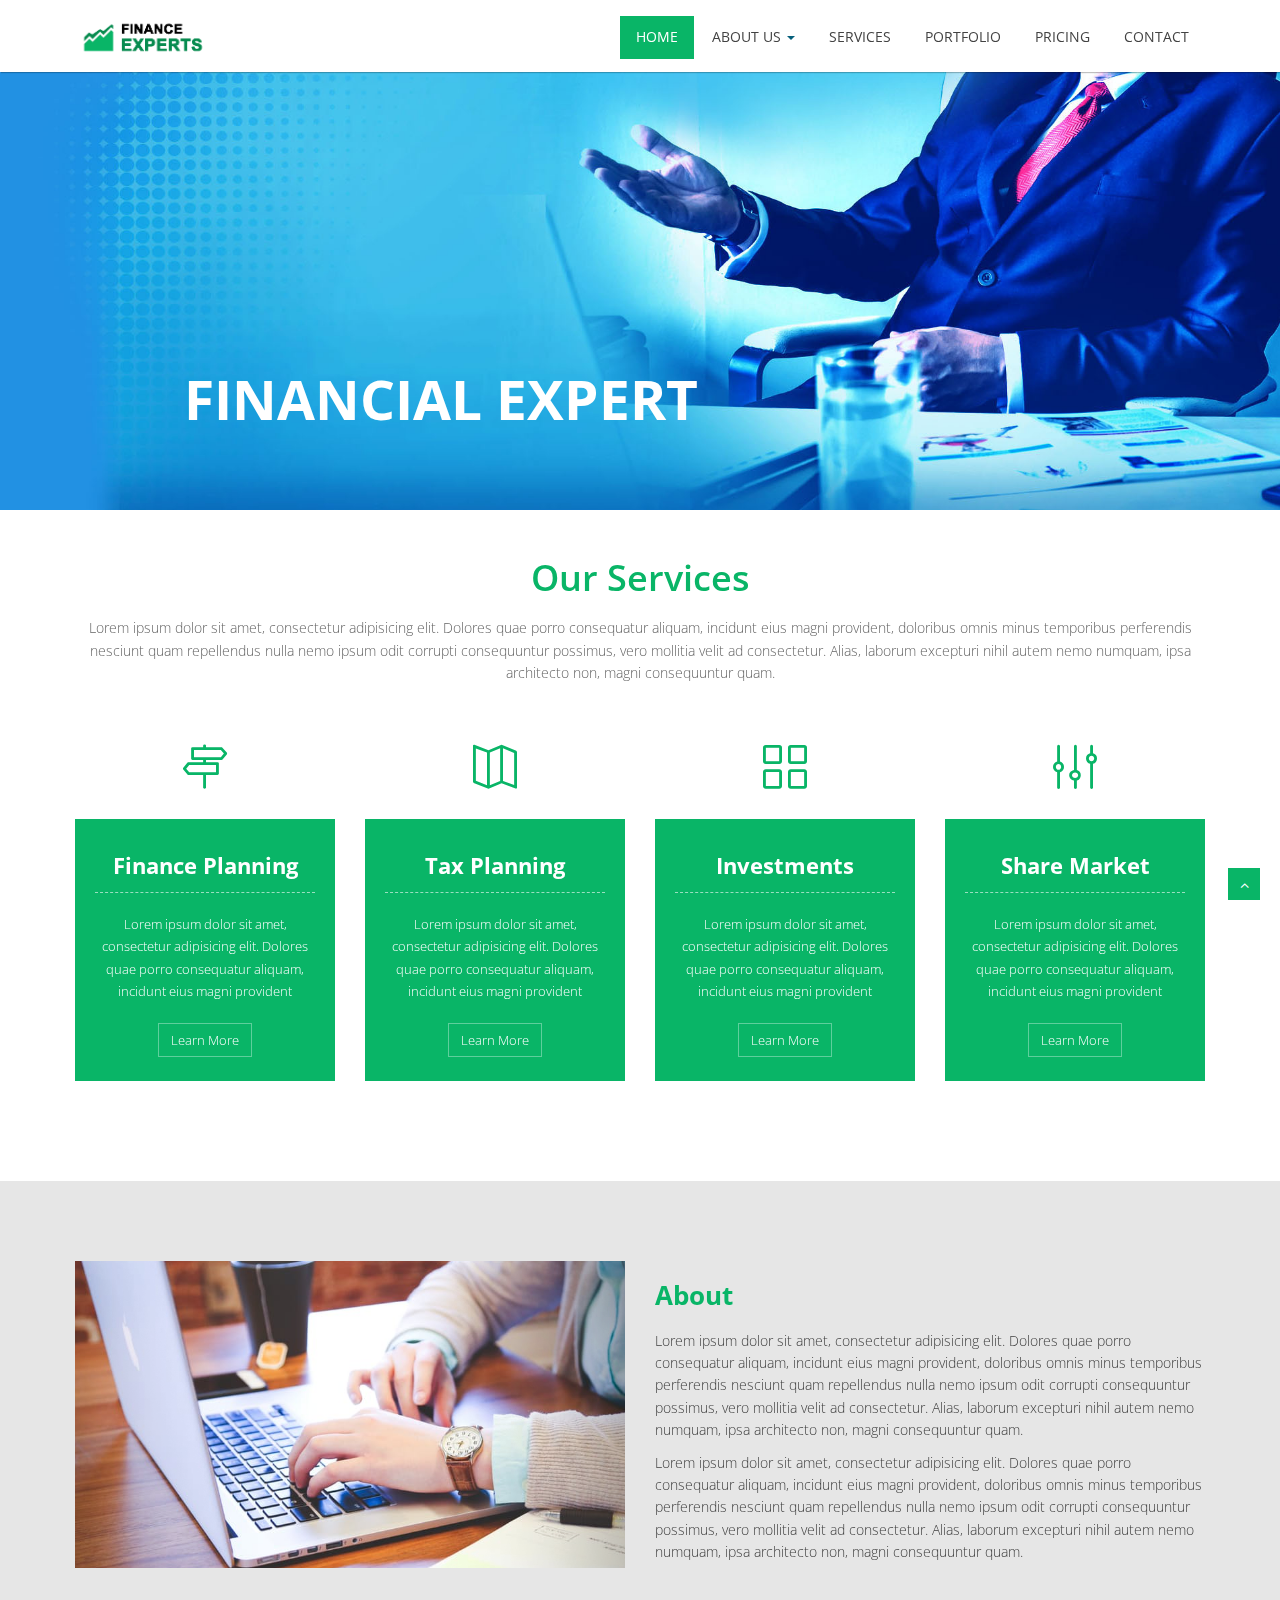
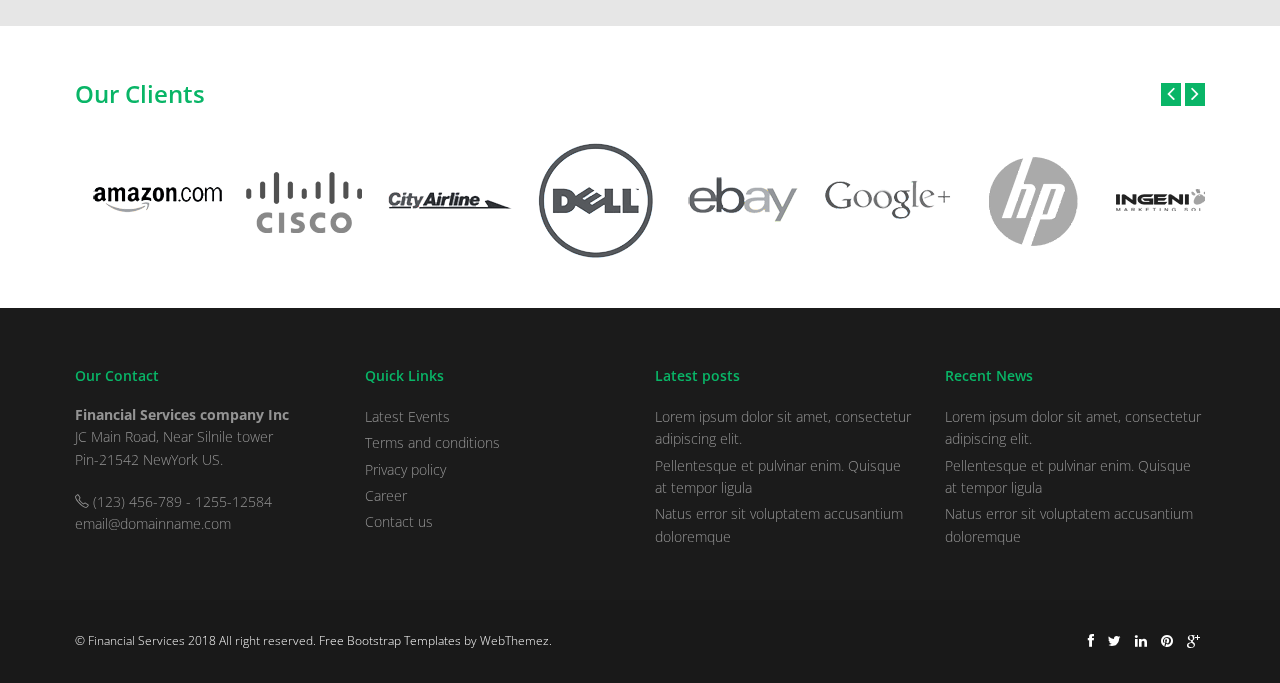
==== index.html @ 2dba94e1 "initial commit" ====
<!DOCTYPE html>
<html lang="en">
<head>
<meta charset="utf-8">
<title>Financial Services Bootstrap Corporate Web Template</title>
<meta name="viewport" content="width=device-width, initial-scale=1.0" />
<meta name="description" content="" />
<meta name="author" content="http://webthemez.com" />
<!-- css -->
<link href="css/bootstrap.min.css" rel="stylesheet" />
<link rel="stylesheet" href="simple-line-icons/css/simple-line-icons.css">
<link href="css/fancybox/jquery.fancybox.css" rel="stylesheet"> 
<link href="css/flexslider.css" rel="stylesheet" />
<link href="js/owl-carousel/owl.carousel.css" rel="stylesheet">
<link href="css/style.css" rel="stylesheet" />
 
<!-- HTML5 shim, for IE6-8 support of HTML5 elements -->
<!--[if lt IE 9]>
      <script src="http://html5shim.googlecode.com/svn/trunk/html5.js"></script>
    <![endif]-->

</head>
<body>
<div id="wrapper" class="home-page">
	<!-- start header -->
	<header>
        <div class="navbar navbar-default navbar-static-top">
            <div class="container">
                <div class="navbar-header">
                    <button type="button" class="navbar-toggle" data-toggle="collapse" data-target=".navbar-collapse">
                        <span class="icon-bar"></span>
                        <span class="icon-bar"></span>
                        <span class="icon-bar"></span>
                    </button>
                    <a class="navbar-brand" href="index.html"><img src="img/logo.png" alt="logo"/></a>
                </div>
                <div class="navbar-collapse collapse ">
                    <ul class="nav navbar-nav">
                        <li class="active"><a href="index.html">Home</a></li> 
							 <li class="dropdown">
                        <a href="#" data-toggle="dropdown" class="dropdown-toggle">About Us <b class="caret"></b></a>
                        <ul class="dropdown-menu">
                            <li><a href="about.html">Company</a></li>
                            <li><a href="#">Our Team</a></li>
                            <li><a href="#">News</a></li> 
                            <li><a href="#">Investors</a></li>
                        </ul>
                    </li>
						<li><a href="services.html">Services</a></li> 
                        <li><a href="portfolio.html">Portfolio</a></li>
                        <li><a href="pricing.html">Pricing</a></li>
                        <li><a href="contact.html">Contact</a></li>
                    </ul>
                </div>
            </div>
        </div>
	</header>
	<!-- end header -->
	<section id="banner">

	<!-- Slider -->
        <div id="main-slider" class="flexslider">
            <ul class="slides">
              <li>
                <img src="img/slides/1.jpg" alt="flexslider" /> 
                <div class="flex-caption">
                    <h3>Financial Expert</h3> 
					<p>Doloribus omnis minus temporibus perferendis ipsa architecto.</p>  
                </div> 
              </li>
              <li>
                <img src="img/slides/2.jpg" alt="flexslider" /> 
                <div class="flex-caption">
                    <h3>Financial Planning</h3> 
					<p>Lorem ipsum dolor sit amet, consectetur adipisicing elitincidunt.</p>  
                </div> 
              </li>
            </ul>
        </div>
		
	<!-- end slider -->
 
	</section>
	<section class="jumbobox">
	<div class="container">
		<div class="row">
			<div class="col-lg-12">
				<div><h1>Our Services</h1>Lorem ipsum dolor sit amet, consectetur adipisicing elit. Dolores quae porro consequatur aliquam, incidunt eius magni provident, doloribus omnis minus temporibus perferendis nesciunt quam repellendus nulla nemo ipsum odit corrupti consequuntur possimus, vero mollitia velit ad consectetur. Alias, laborum excepturi nihil autem nemo numquam, ipsa architecto non, magni consequuntur quam.</div>
				
			</div>
		</div>
	</div>
	</section>
	
	
	<section id="content">
	
	
	<div class="container">
			<div class="row">
		<div class="skill-home"> <div class="skill-home-solid clearfix"> 
		<div class="col-md-3 text-center">
		<div class="box"> 
		<span class="icons c1"><i class="icon-directions icons"></i></span> <div class="box-area">
		<h3>Finance Planning</h3> <p>Lorem ipsum dolor sit amet, consectetur adipisicing elit. Dolores quae porro consequatur aliquam, incidunt eius magni provident</p> <p><a href="#">Learn More</a></p></div>
		</div></div>
		<div class="col-md-3 text-center"> 
		<div class="box"> 
		<span class="icons c2"><i class="icon-map icons"></i></span> <div class="box-area">
		<h3>Tax Planning</h3> <p>Lorem ipsum dolor sit amet, consectetur adipisicing elit. Dolores quae porro consequatur aliquam, incidunt eius magni provident</p> <p><a href="#">Learn More</a></p></div>
		</div></div>
		<div class="col-md-3 text-center"> 
		<div class="box"> 
		<span class="icons c3"><i class="icon-grid icons"></i></span> <div class="box-area">
		<h3>Investments</h3> <p>Lorem ipsum dolor sit amet, consectetur adipisicing elit. Dolores quae porro consequatur aliquam, incidunt eius magni provident</p> <p><a href="#">Learn More</a></p></div>
		</div></div>
		<div class="col-md-3 text-center"> 
		<div class="box">
		<span class="icons c4"><i class="icon-equalizer icons"></i></span> <div class="box-area">
		<h3>Share Market</h3> <p>Lorem ipsum dolor sit amet, consectetur adipisicing elit. Dolores quae porro consequatur aliquam, incidunt eius magni provident</p> <p><a href="#">Learn More</a></p></div>
		</div></div>
		</div></div></div>
		</div> 
	 

	</div>
	</section> 
		 
	
		<section class="aboutUs">
	<div class="container">
		<div class="row">
		<div class="col-md-6"><img src="img/img1.png" class="img-center" alt="" /></div>
			<div class="col-md-6">
				<div><h2>About</h2>
				<p>Lorem ipsum dolor sit amet, consectetur adipisicing elit. Dolores quae porro consequatur aliquam, incidunt eius magni provident, doloribus omnis minus temporibus perferendis nesciunt quam repellendus nulla nemo ipsum odit corrupti consequuntur possimus, vero mollitia velit ad consectetur. Alias, laborum excepturi nihil autem nemo numquam, ipsa architecto non, magni consequuntur quam.</p>
				<p>Lorem ipsum dolor sit amet, consectetur adipisicing elit. Dolores quae porro consequatur aliquam, incidunt eius magni provident, doloribus omnis minus temporibus perferendis nesciunt quam repellendus nulla nemo ipsum odit corrupti consequuntur possimus, vero mollitia velit ad consectetur. Alias, laborum excepturi nihil autem nemo numquam, ipsa architecto non, magni consequuntur quam.</p>
				</div>
				<br/>
			</div>
		</div> 
	
	</div>
	</section> 
	 <section class="clients">
	 <div class="container">
	 	<div class="clients-slider">
				<h3 class="header-title">Our Clients</h3>
				<div class="clients-control pull-right">
					<a class="prev btn btn-gray btn-xs"><i class="fa fa-angle-left fa-2x"></i></a>
					<a class="next btn btn-gray btn-xs"><i class="fa fa-angle-right fa-2x"></i></a>
				</div>
				<span class="line"></span>
				<div id="clients-slider" class="owl-carousel">
					<div class="item">
						<a href="#">
						<img alt="Our Client" src="img/OurClients/amazon-grey.png">
						<img alt="Our Client" src="img/OurClients/amazon.png" class="colored">
						</a>
					</div>
					<div class="item">
						<a href="#">
						<img alt="Our Client" src="img/OurClients/cisco_grey.png">
						<img alt="Our Client" src="img/OurClients/cisco.png" class="colored">
						</a>
					</div>
					<div class="item">
						<a href="#">
						<img alt="Our Client" src="img/OurClients/cityairline-grey.png">
						<img alt="Our Client" src="img/OurClients/cityairline.png" class="colored">
						</a>
					</div>
					<div class="item">
						<a href="#">
						<img alt="Our Client" src="img/OurClients/dell-grey.png">
						<img alt="Our Client" src="img/OurClients/dell.png" class="colored">
						</a>
					</div>
					<div class="item">
						<a href="#">
						<img alt="Our Client" src="img/OurClients/ebay-grey.png">
						<img alt="Our Client" src="img/OurClients/ebay.png" class="colored">
						</a>
					</div> 
					<div class="item">
						<a href="#">
						<img alt="Our Client" src="img/OurClients/google-grey.png">
						<img alt="Our Client" src="img/OurClients/google.png" class="colored">
						</a>
					</div>
					<div class="item">
						<a href="#">
						<img alt="Our Client" src="img/OurClients/hp_grey.png">
						<img alt="Our Client" src="img/OurClients/hp.png" class="colored">
						</a>
					</div>
					<div class="item">
						<a href="#">
						<img alt="Our Client" src="img/OurClients/igneus_grey.png">
						<img alt="Our Client" src="img/OurClients/igneus.png" class="colored">
						</a>
					</div>
					<div class="item">
						<a href="#">
						<img alt="Our Client" src="img/OurClients/natural_grey.png">
						<img alt="Our Client" src="img/OurClients/natural.png" class="colored">
						</a>
					</div>
					<div class="item">
						<a href="#">
						<img alt="Our Client" src="img/OurClients/shell_grey.png">
						<img alt="Our Client" src="img/OurClients/shell.png" class="colored">
						</a>
					</div>
					<div class="item">
						<a href="#">
						<img alt="Our Client" src="img/OurClients/vadafone_grey.png">
						<img alt="Our Client" src="img/OurClients/vadafone.png" class="colored">
						</a>
					</div>
					<div class="item">
						<a href="#">
						<img alt="Our Client" src="img/OurClients/walmart_grey.png">
						<img alt="Our Client" src="img/OurClients/walmart.png" class="colored">
						</a>
					</div>
				</div>
				<div class="fullwidth margin-bottom-20">
				</div>
			</div>
		 </div>
	 </section>
	<footer>
	<div class="container">
		<div class="row">
			<div class="col-md-3">
				<div class="widget">
					<h5 class="widgetheading">Our Contact</h5>
					<address>
					<strong>Financial Services company Inc</strong><br>
					JC Main Road, Near Silnile tower<br>
					 Pin-21542 NewYork US.</address>
					<p>
						<i class="icon-phone"></i> (123) 456-789 - 1255-12584 <br>
						<i class="icon-envelope-alt"></i> email@domainname.com
					</p>
				</div>
			</div>
			<div class="col-md-3">
				<div class="widget">
					<h5 class="widgetheading">Quick Links</h5>
					<ul class="link-list">
						<li><a href="#">Latest Events</a></li>
						<li><a href="#">Terms and conditions</a></li>
						<li><a href="#">Privacy policy</a></li>
						<li><a href="#">Career</a></li>
						<li><a href="#">Contact us</a></li>
					</ul>
				</div>
			</div>
			<div class="col-md-3">
				<div class="widget">
					<h5 class="widgetheading">Latest posts</h5>
					<ul class="link-list">
						<li><a href="#">Lorem ipsum dolor sit amet, consectetur adipiscing elit.</a></li>
						<li><a href="#">Pellentesque et pulvinar enim. Quisque at tempor ligula</a></li>
						<li><a href="#">Natus error sit voluptatem accusantium doloremque</a></li>
					</ul>
				</div>
			</div>
			<div class="col-md-3">
				<div class="widget">
					<h5 class="widgetheading">Recent News</h5>
					<ul class="link-list">
						<li><a href="#">Lorem ipsum dolor sit amet, consectetur adipiscing elit.</a></li>
						<li><a href="#">Pellentesque et pulvinar enim. Quisque at tempor ligula</a></li>
						<li><a href="#">Natus error sit voluptatem accusantium doloremque</a></li>
					</ul>
				</div>
			</div>
		</div>
	</div>
	<div id="sub-footer">
		<div class="container">
			<div class="row">
				<div class="col-lg-6">
					<div class="copyright">
						<p>
							<span>&copy; Financial Services 2018 All right reserved. <a href="http://webthemez.com/free-bootstrap-templates/" target="_blank">Free Bootstrap Templates</a> by WebThemez.
						</p>
					</div>
				</div>
				<div class="col-lg-6">
					<ul class="social-network">
						<li><a href="#" data-placement="top" title="Facebook"><i class="fa fa-facebook"></i></a></li>
						<li><a href="#" data-placement="top" title="Twitter"><i class="fa fa-twitter"></i></a></li>
						<li><a href="#" data-placement="top" title="Linkedin"><i class="fa fa-linkedin"></i></a></li>
						<li><a href="#" data-placement="top" title="Pinterest"><i class="fa fa-pinterest"></i></a></li>
						<li><a href="#" data-placement="top" title="Google plus"><i class="fa fa-google-plus"></i></a></li>
					</ul>
				</div>
			</div>
		</div>
	</div>
	</footer>
</div>
<a href="#" class="scrollup"><i class="fa fa-angle-up active"></i></a>
<!-- javascript
    ================================================== -->
<!-- Placed at the end of the document so the pages load faster -->
<script src="js/jquery.js"></script>
<script src="js/jquery.easing.1.3.js"></script>
<script src="js/bootstrap.min.js"></script>
<script src="js/jquery.fancybox.pack.js"></script>
<script src="js/jquery.fancybox-media.js"></script> 
<script src="js/portfolio/jquery.quicksand.js"></script>
<script src="js/portfolio/setting.js"></script>
<script src="js/jquery.flexslider.js"></script>
<script src="js/animate.js"></script>
<script src="js/custom.js"></script>
<script src="js/owl-carousel/owl.carousel.js"></script>
</body>
</html>
---- simple-line-icons/css/simple-line-icons.css ----
@font-face {
  font-family: 'simple-line-icons';
  src: url('../fonts/Simple-Line-Icons.eot?-i3a2kk');
  src: url('../fonts/Simple-Line-Icons.eot?#iefix-i3a2kk') format('embedded-opentype'), url('../fonts/Simple-Line-Icons.ttf?-i3a2kk') format('truetype'), url('../fonts/Simple-Line-Icons.woff2?-i3a2kk') format('woff2'), url('../fonts/Simple-Line-Icons.woff?-i3a2kk') format('woff'), url('../fonts/Simple-Line-Icons.svg?-i3a2kk#simple-line-icons') format('svg');
  font-weight: normal;
  font-style: normal;
}
/*
 Use the following CSS code if you want to have a class per icon.
 Instead of a list of all class selectors, you can use the generic [class*="icon-"] selector, but it's slower: 
*/
.icon-user,
.icon-people,
.icon-user-female,
.icon-user-follow,
.icon-user-following,
.icon-user-unfollow,
.icon-login,
.icon-logout,
.icon-emotsmile,
.icon-phone,
.icon-call-end,
.icon-call-in,
.icon-call-out,
.icon-map,
.icon-location-pin,
.icon-direction,
.icon-directions,
.icon-compass,
.icon-layers,
.icon-menu,
.icon-list,
.icon-options-vertical,
.icon-options,
.icon-arrow-down,
.icon-arrow-left,
.icon-arrow-right,
.icon-arrow-up,
.icon-arrow-up-circle,
.icon-arrow-left-circle,
.icon-arrow-right-circle,
.icon-arrow-down-circle,
.icon-check,
.icon-clock,
.icon-plus,
.icon-close,
.icon-trophy,
.icon-screen-smartphone,
.icon-screen-desktop,
.icon-plane,
.icon-notebook,
.icon-mustache,
.icon-mouse,
.icon-magnet,
.icon-energy,
.icon-disc,
.icon-cursor,
.icon-cursor-move,
.icon-crop,
.icon-chemistry,
.icon-speedometer,
.icon-shield,
.icon-screen-tablet,
.icon-magic-wand,
.icon-hourglass,
.icon-graduation,
.icon-ghost,
.icon-game-controller,
.icon-fire,
.icon-eyeglass,
.icon-envelope-open,
.icon-envelope-letter,
.icon-bell,
.icon-badge,
.icon-anchor,
.icon-wallet,
.icon-vector,
.icon-speech,
.icon-puzzle,
.icon-printer,
.icon-present,
.icon-playlist,
.icon-pin,
.icon-picture,
.icon-handbag,
.icon-globe-alt,
.icon-globe,
.icon-folder-alt,
.icon-folder,
.icon-film,
.icon-feed,
.icon-drop,
.icon-drawar,
.icon-docs,
.icon-doc,
.icon-diamond,
.icon-cup,
.icon-calculator,
.icon-bubbles,
.icon-briefcase,
.icon-book-open,
.icon-basket-loaded,
.icon-basket,
.icon-bag,
.icon-action-undo,
.icon-action-redo,
.icon-wrench,
.icon-umbrella,
.icon-trash,
.icon-tag,
.icon-support,
.icon-frame,
.icon-size-fullscreen,
.icon-size-actual,
.icon-shuffle,
.icon-share-alt,
.icon-share,
.icon-rocket,
.icon-question,
.icon-pie-chart,
.icon-pencil,
.icon-note,
.icon-loop,
.icon-home,
.icon-grid,
.icon-graph,
.icon-microphone,
.icon-music-tone-alt,
.icon-music-tone,
.icon-earphones-alt,
.icon-earphones,
.icon-equalizer,
.icon-like,
.icon-dislike,
.icon-control-start,
.icon-control-rewind,
.icon-control-play,
.icon-control-pause,
.icon-control-forward,
.icon-control-end,
.icon-volume-1,
.icon-volume-2,
.icon-volume-off,
.icon-calender,
.icon-bulb,
.icon-chart,
.icon-ban,
.icon-bubble,
.icon-camrecorder,
.icon-camera,
.icon-cloud-download,
.icon-cloud-upload,
.icon-envelope,
.icon-eye,
.icon-flag,
.icon-heart,
.icon-info,
.icon-key,
.icon-link,
.icon-lock,
.icon-lock-open,
.icon-magnifier,
.icon-magnifier-add,
.icon-magnifier-remove,
.icon-paper-clip,
.icon-paper-plane,
.icon-power,
.icon-refresh,
.icon-reload,
.icon-settings,
.icon-star,
.icon-symble-female,
.icon-symbol-male,
.icon-target,
.icon-credit-card,
.icon-paypal,
.icon-social-tumblr,
.icon-social-twitter,
.icon-social-facebook,
.icon-social-instagram,
.icon-social-linkedin,
.icon-social-pintarest,
.icon-social-github,
.icon-social-gplus,
.icon-social-reddit,
.icon-social-skype,
.icon-social-dribbble,
.icon-social-behance,
.icon-social-foursqare,
.icon-social-soundcloud,
.icon-social-spotify,
.icon-social-stumbleupon,
.icon-social-youtube,
.icon-social-dropbox {
  font-family: 'simple-line-icons';
  speak: none;
  font-style: normal;
  font-weight: normal;
  font-variant: normal;
  text-transform: none;
  line-height: 1;
  /* Better Font Rendering =========== */
  -webkit-font-smoothing: antialiased;
  -moz-osx-font-smoothing: grayscale;
}
.icon-user:before {
  content: "\e005";
}
.icon-people:before {
  content: "\e001";
}
.icon-user-female:before {
  content: "\e000";
}
.icon-user-follow:before {
  content: "\e002";
}
.icon-user-following:before {
  content: "\e003";
}
.icon-user-unfollow:before {
  content: "\e004";
}
.icon-login:before {
  content: "\e066";
}
.icon-logout:before {
  content: "\e065";
}
.icon-emotsmile:before {
  content: "\e021";
}
.icon-phone:before {
  content: "\e600";
}
.icon-call-end:before {
  content: "\e048";
}
.icon-call-in:before {
  content: "\e047";
}
.icon-call-out:before {
  content: "\e046";
}
.icon-map:before {
  content: "\e033";
}
.icon-location-pin:before {
  content: "\e096";
}
.icon-direction:before {
  content: "\e042";
}
.icon-directions:before {
  content: "\e041";
}
.icon-compass:before {
  content: "\e045";
}
.icon-layers:before {
  content: "\e034";
}
.icon-menu:before {
  content: "\e601";
}
.icon-list:before {
  content: "\e067";
}
.icon-options-vertical:before {
  content: "\e602";
}
.icon-options:before {
  content: "\e603";
}
.icon-arrow-down:before {
  content: "\e604";
}
.icon-arrow-left:before {
  content: "\e605";
}
.icon-arrow-right:before {
  content: "\e606";
}
.icon-arrow-up:before {
  content: "\e607";
}
.icon-arrow-up-circle:before {
  content: "\e078";
}
.icon-arrow-left-circle:before {
  content: "\e07a";
}
.icon-arrow-right-circle:before {
  content: "\e079";
}
.icon-arrow-down-circle:before {
  content: "\e07b";
}
.icon-check:before {
  content: "\e080";
}
.icon-clock:before {
  content: "\e081";
}
.icon-plus:before {
  content: "\e095";
}
.icon-close:before {
  content: "\e082";
}
.icon-trophy:before {
  content: "\e006";
}
.icon-screen-smartphone:before {
  content: "\e010";
}
.icon-screen-desktop:before {
  content: "\e011";
}
.icon-plane:before {
  content: "\e012";
}
.icon-notebook:before {
  content: "\e013";
}
.icon-mustache:before {
  content: "\e014";
}
.icon-mouse:before {
  content: "\e015";
}
.icon-magnet:before {
  content: "\e016";
}
.icon-energy:before {
  content: "\e020";
}
.icon-disc:before {
  content: "\e022";
}
.icon-cursor:before {
  content: "\e06e";
}
.icon-cursor-move:before {
  content: "\e023";
}
.icon-crop:before {
  content: "\e024";
}
.icon-chemistry:before {
  content: "\e026";
}
.icon-speedometer:before {
  content: "\e007";
}
.icon-shield:before {
  content: "\e00e";
}
.icon-screen-tablet:before {
  content: "\e00f";
}
.icon-magic-wand:before {
  content: "\e017";
}
.icon-hourglass:before {
  content: "\e018";
}
.icon-graduation:before {
  content: "\e019";
}
.icon-ghost:before {
  content: "\e01a";
}
.icon-game-controller:before {
  content: "\e01b";
}
.icon-fire:before {
  content: "\e01c";
}
.icon-eyeglass:before {
  content: "\e01d";
}
.icon-envelope-open:before {
  content: "\e01e";
}
.icon-envelope-letter:before {
  content: "\e01f";
}
.icon-bell:before {
  content: "\e027";
}
.icon-badge:before {
  content: "\e028";
}
.icon-anchor:before {
  content: "\e029";
}
.icon-wallet:before {
  content: "\e02a";
}
.icon-vector:before {
  content: "\e02b";
}
.icon-speech:before {
  content: "\e02c";
}
.icon-puzzle:before {
  content: "\e02d";
}
.icon-printer:before {
  content: "\e02e";
}
.icon-present:before {
  content: "\e02f";
}
.icon-playlist:before {
  content: "\e030";
}
.icon-pin:before {
  content: "\e031";
}
.icon-picture:before {
  content: "\e032";
}
.icon-handbag:before {
  content: "\e035";
}
.icon-globe-alt:before {
  content: "\e036";
}
.icon-globe:before {
  content: "\e037";
}
.icon-folder-alt:before {
  content: "\e039";
}
.icon-folder:before {
  content: "\e089";
}
.icon-film:before {
  content: "\e03a";
}
.icon-feed:before {
  content: "\e03b";
}
.icon-drop:before {
  content: "\e03e";
}
.icon-drawar:before {
  content: "\e03f";
}
.icon-docs:before {
  content: "\e040";
}
.icon-doc:before {
  content: "\e085";
}
.icon-diamond:before {
  content: "\e043";
}
.icon-cup:before {
  content: "\e044";
}
.icon-calculator:before {
  content: "\e049";
}
.icon-bubbles:before {
  content: "\e04a";
}
.icon-briefcase:before {
  content: "\e04b";
}
.icon-book-open:before {
  content: "\e04c";
}
.icon-basket-loaded:before {
  content: "\e04d";
}
.icon-basket:before {
  content: "\e04e";
}
.icon-bag:before {
  content: "\e04f";
}
.icon-action-undo:before {
  content: "\e050";
}
.icon-action-redo:before {
  content: "\e051";
}
.icon-wrench:before {
  content: "\e052";
}
.icon-umbrella:before {
  content: "\e053";
}
.icon-trash:before {
  content: "\e054";
}
.icon-tag:before {
  content: "\e055";
}
.icon-support:before {
  content: "\e056";
}
.icon-frame:before {
  content: "\e038";
}
.icon-size-fullscreen:before {
  content: "\e057";
}
.icon-size-actual:before {
  content: "\e058";
}
.icon-shuffle:before {
  content: "\e059";
}
.icon-share-alt:before {
  content: "\e05a";
}
.icon-share:before {
  content: "\e05b";
}
.icon-rocket:before {
  content: "\e05c";
}
.icon-question:before {
  content: "\e05d";
}
.icon-pie-chart:before {
  content: "\e05e";
}
.icon-pencil:before {
  content: "\e05f";
}
.icon-note:before {
  content: "\e060";
}
.icon-loop:before {
  content: "\e064";
}
.icon-home:before {
  content: "\e069";
}
.icon-grid:before {
  content: "\e06a";
}
.icon-graph:before {
  content: "\e06b";
}
.icon-microphone:before {
  content: "\e063";
}
.icon-music-tone-alt:before {
  content: "\e061";
}
.icon-music-tone:before {
  content: "\e062";
}
.icon-earphones-alt:before {
  content: "\e03c";
}
.icon-earphones:before {
  content: "\e03d";
}
.icon-equalizer:before {
  content: "\e06c";
}
.icon-like:before {
  content: "\e068";
}
.icon-dislike:before {
  content: "\e06d";
}
.icon-control-start:before {
  content: "\e06f";
}
.icon-control-rewind:before {
  content: "\e070";
}
.icon-control-play:before {
  content: "\e071";
}
.icon-control-pause:before {
  content: "\e072";
}
.icon-control-forward:before {
  content: "\e073";
}
.icon-control-end:before {
  content: "\e074";
}
.icon-volume-1:before {
  content: "\e09f";
}
.icon-volume-2:before {
  content: "\e0a0";
}
.icon-volume-off:before {
  content: "\e0a1";
}
.icon-calender:before {
  content: "\e075";
}
.icon-bulb:before {
  content: "\e076";
}
.icon-chart:before {
  content: "\e077";
}
.icon-ban:before {
  content: "\e07c";
}
.icon-bubble:before {
  content: "\e07d";
}
.icon-camrecorder:before {
  content: "\e07e";
}
.icon-camera:before {
  content: "\e07f";
}
.icon-cloud-download:before {
  content: "\e083";
}
.icon-cloud-upload:before {
  content: "\e084";
}
.icon-envelope:before {
  content: "\e086";
}
.icon-eye:before {
  content: "\e087";
}
.icon-flag:before {
  content: "\e088";
}
.icon-heart:before {
  content: "\e08a";
}
.icon-info:before {
  content: "\e08b";
}
.icon-key:before {
  content: "\e08c";
}
.icon-link:before {
  content: "\e08d";
}
.icon-lock:before {
  content: "\e08e";
}
.icon-lock-open:before {
  content: "\e08f";
}
.icon-magnifier:before {
  content: "\e090";
}
.icon-magnifier-add:before {
  content: "\e091";
}
.icon-magnifier-remove:before {
  content: "\e092";
}
.icon-paper-clip:before {
  content: "\e093";
}
.icon-paper-plane:before {
  content: "\e094";
}
.icon-power:before {
  content: "\e097";
}
.icon-refresh:before {
  content: "\e098";
}
.icon-reload:before {
  content: "\e099";
}
.icon-settings:before {
  content: "\e09a";
}
.icon-star:before {
  content: "\e09b";
}
.icon-symble-female:before {
  content: "\e09c";
}
.icon-symbol-male:before {
  content: "\e09d";
}
.icon-target:before {
  content: "\e09e";
}
.icon-credit-card:before {
  content: "\e025";
}
.icon-paypal:before {
  content: "\e608";
}
.icon-social-tumblr:before {
  content: "\e00a";
}
.icon-social-twitter:before {
  content: "\e009";
}
.icon-social-facebook:before {
  content: "\e00b";
}
.icon-social-instagram:before {
  content: "\e609";
}
.icon-social-linkedin:before {
  content: "\e60a";
}
.icon-social-pintarest:before {
  content: "\e60b";
}
.icon-social-github:before {
  content: "\e60c";
}
.icon-social-gplus:before {
  content: "\e60d";
}
.icon-social-reddit:before {
  content: "\e60e";
}
.icon-social-skype:before {
  content: "\e60f";
}
.icon-social-dribbble:before {
  content: "\e00d";
}
.icon-social-behance:before {
  content: "\e610";
}
.icon-social-foursqare:before {
  content: "\e611";
}
.icon-social-soundcloud:before {
  content: "\e612";
}
.icon-social-spotify:before {
  content: "\e613";
}
.icon-social-stumbleupon:before {
  content: "\e614";
}
.icon-social-youtube:before {
  content: "\e008";
}
.icon-social-dropbox:before {
  content: "\e00c";
}
---- css/style.css ----
/*
Author URI: http://webthemez.com/
Note: 
Licence under Creative Commons Attribution 3.0 
Do not remove the back-link in this web template 
-------------------------------------------------------*/

@import url('http://fonts.googleapis.com/css?family=Noto+Serif:400,400italic,700|Open+Sans:400,600,700'); 
@import url('font-awesome.css');  
@import url('animate.css');

body {
	font-family:'Open Sans', Arial, sans-serif;
	font-size:14px;
	font-weight:300;
	line-height:1.6em;
	color:#656565;
	/* background: #EFEFEF; */
}

a:active {
	outline:0;
}

.clear {
	clear:both;
}

h1,h2, h3, h4, h5, h6 {
	font-family:'Open Sans', Arial, sans-serif;
	font-weight: 600;
	line-height:1.1em;
	color: #09b567;
	margin-bottom: 20px;
}
 h2{
    font-size: 26px;
    font-weight: 700;
}
.container {
	padding:0 20px 0 20px;
	position:relative;
}
.help-block ul li {
    color: red;
}
#wrapper{
	width:100%;
	margin:0;	
	padding:0;
}
.navbar-toggle {
    position: relative;
    float: right;
    padding: 9px 10px;
    margin-top: 8px;
    margin-right: 15px;
    margin-bottom: 8px;
    background-color: transparent;
    background-image: none;
    border: 0;
    border-radius: 4px;
}
.row,.row-fluid {
	margin-bottom:30px;
}

.row .row,.row-fluid .row-fluid{
	margin-bottom:30px;
}

.row.nomargin,.row-fluid.nomargin {
	margin-bottom:0;
}

img.img-polaroid {
	margin:0 0 20px 0;
}
.img-box {
	max-width:100%;
}
.flex-control-nav li{
display:none;
}
/*  Header
==================================== */
 
header .navbar {
    margin-bottom: 0;
}

.navbar-default {
    border: none;
}

.navbar-brand {
    color: #222;
	text-transform: uppercase;
    font-size: 24px;
    font-weight: 700;
    line-height: 1em;
	letter-spacing: -1px; 
    padding: 0 0 0 15px;
}
.navbar-default .navbar-brand{
color: #1891EC;
}
.navbar-default .navbar-brand img{
width:140px;
}
header .navbar-collapse  ul.navbar-nav {
    float: right;
    margin-right: 0;
}
header .navbar {min-height: 70px;padding: 18px 0;background: #ffffff;}
.home-page header .navbar-default{
    background: #ffffff;
    /* position: absolute; */
    width: 100%;
    box-shadow: 1px 1px 1px rgba(0, 0, 0, 0.24);
}

header .nav li a:hover,
header .nav li a:focus,
header .nav li.active a,
header .nav li.active a:hover,
header .nav li a.dropdown-toggle:hover,
header .nav li a.dropdown-toggle:focus,
header .nav li.active ul.dropdown-menu li a:hover,
header .nav li.active ul.dropdown-menu li.active a{
    -webkit-transition: all .3s ease;
    -moz-transition: all .3s ease;
    -ms-transition: all .3s ease;
    -o-transition: all .3s ease;
    transition: all .3s ease;
}


header .navbar-default .navbar-nav > .open > a,
header .navbar-default .navbar-nav > .open > a:hover,
header .navbar-default .navbar-nav > .open > a:focus {
    -webkit-transition: all .3s ease;
    -moz-transition: all .3s ease;
    -ms-transition: all .3s ease;
    -o-transition: all .3s ease;
    transition: all .3s ease;
}


header .navbar {
    min-height: 70px;
    padding: 11px 0;
}

header .navbar-nav > li  {
    padding-top: 5px;
}

header  .navbar-nav > li > a {
    padding-bottom: 6px;
    padding-top: 5px;
    margin-left: 2px;
    line-height: 30px;
	font-weight: 700;
    -webkit-transition: all .3s ease;
    -moz-transition: all .3s ease;
    -ms-transition: all .3s ease;
    -o-transition: all .3s ease;
    transition: all .3s ease;
}


.dropdown-menu li a:hover {
    color: #fff !important;
}

header .nav .caret {
    border-bottom-color: #f5f5f5;
    border-top-color: #f5f5f5;
}
.navbar-default .navbar-nav > .active > a,
.navbar-default .navbar-nav > .active > a:hover,
.navbar-default .navbar-nav > .active > a:focus {
  background-color: #fff;
}
.navbar-default .navbar-nav > .open > a,
.navbar-default .navbar-nav > .open > a:hover,
.navbar-default .navbar-nav > .open > a:focus {
  background-color:  #fff;
}	
	

.dropdown-menu  {
    box-shadow: none;
    border-radius: 0;
	border: none;
}

.dropdown-menu li:last-child  {
	padding-bottom: 0 !important;
	margin-bottom: 0;
}

header .nav li .dropdown-menu  {
   padding: 0;
}

header .nav li .dropdown-menu li a {
   line-height: 28px;
   padding: 3px 12px;
}

/*Client Slider*/
.clients{
	padding:35px 0;
}
.clients-control{
	    position: absolute;
    right: 20px;
    top: 5px;
}
.clients-slider .owl-item{margin:0 10px; display:inline-block;}
.clients-slider .item img{
	
display: block;
	
/* background-color:#fafafa; */
}
.clients-slider .item img.colored {
	top: 0;
	display: none;
	/* background-color:#f5f5f5; */
}
.clients-slider .item {
    margin: 1px;
}
.clients-slider .item:hover img.colored{display:block;}
.clients-slider .item:hover img{display:none;}
.clients-control .btn,
.clients-control .btn{
	margin-bottom:0px;
	margin-top: 17px;
	padding: 0px 6px;
	font-size: 11px;
}


/* --- menu --- */

header .navigation {
	float:right;
}

header ul.nav li {
	border:none;
	margin:0;
}

header ul.nav li a {	
	font-size:12px;
	border:none;
	font-weight:700;
	text-transform:uppercase;
}

header ul.nav li ul li a {	
	font-size:12px;
	border:none;
	font-weight:300;
	text-transform:uppercase;
}


.navbar .nav > li > a {
  color: #424242;
  text-shadow: none;
  border: 1px solid rgba(255, 255, 255, 0) !important;
  font-size: 14px;
  font-weight: normal;
}

.navbar .nav a:hover {
	background:none;
	color: #09b567 !important;
}

.navbar .nav > .active > a,.navbar .nav > .active > a:hover {
	background:none;
	color: #ffffff !important;
	border: 1px solid #09b567 !important;
	background: #09b567;
}

.navbar .nav > .active > a:active,.navbar .nav > .active > a:focus {
	background:none;
	outline:0;
	font-weight:700;
}

.navbar .nav li .dropdown-menu {
	z-index:2000;
}

header ul.nav li ul {
	margin-top:1px;
}
header ul.nav li ul li ul {
	margin:1px 0 0 1px;
}
.dropdown-menu .dropdown i {
	position:absolute;
	right:0;
	margin-top:3px;
	padding-left:20px;
}

.navbar .nav > li > .dropdown-menu:before {
  display: inline-block;
  border-right: none;
  border-bottom: none;
  border-left: none;
  border-bottom-color: none;
  content:none;
}
.navbar-default .navbar-nav>.active>a, .navbar-default .navbar-nav>.active>a:hover, .navbar-default .navbar-nav>.active>a:focus {color: #FFFFFF;/* border: 1px solid #FFFFFF !important; */}


ul.nav li.dropdown a {
	z-index:1000;
	display:block;
}

 select.selectmenu {
	display:none;
}
.pageTitle{
color: #fff;
margin: 30px 0 3px;
display: inline-block;
}
 
#banner{
	width: 100%;
	background:#000;
	position:relative;
	margin:0;
	padding:0;
	float: left;
	width: 100%;
}

/*  Sliders
==================================== */
/* --- flexslider --- */
#main-slider:before {/* content: ''; *//* width: 100%; *//* height: 100%; *//* background: rgba(0, 148, 255, 0.74); *//* z-index: 1; *//* position: absolute; */}
.flex-direction-nav a{
display:none;
}
.flexslider {
	padding:0;
	position: relative;
	zoom:1;
	background: #055999;
}
.flex-direction-nav .flex-prev{
left:0px; 
}
.flex-direction-nav .flex-next{ 
right:0px;
}
.flex-caption {zoom: 1;bottom: 0;background-color: transparent;color: #fff;margin: 0;padding: 25px 25px 25px 30px;position: absolute;left: 0;text-align: left;margin: 10px auto;right: 0px;display: inline-block;margin-left: 12%;}
.flex-caption h3 {color: #ffffff;margin-bottom: 45px;text-transform: uppercase;font-size: 55px;font-weight: bold;}
.flex-caption p {margin: 12px 0 56px;font-size: 20px;color: #4a4a4a;display: none;}
.skill-home{margin-bottom:50px;float: left;width: 100%;}
.c1{
/* border: #ed5441 1px solid; */
/* background:#ed5441; */
}
.c2{
/* border: #24DB5A 1px solid; */
/* background: #24DB5A; */
}
.c3{
/* border: #EC1890 1px solid; */
/* background: #EC1890; */
}
.c4{
/* border: #609cec 1px solid; */
/* background:#609cec; */
}
.skill-home .icons {color: #09b567;font-size: 44px;-ms-border-radius: 50%;-moz-border-radius: 50%;text-align: center;float: left;width: 100%;padding: 15px;}
.skill-home h2 {
padding-top: 20px;
font-size: 36px;
font-weight: 700;
} 
.skill-home h3 {font-size: 22px;font-weight: 700;color: #fff;/* background: #04844a; */width: 100%;padding-bottom: 15px;border-bottom: 1px dashed rgba(255, 255, 255, 0.59);}
.skill-home a {color: #ffffff;text-decoration: none;font-size: 13px;padding: 5px 12px;margin-top: 10px;display: inline-block;border: 1px solid rgba(255, 255, 255, 0.35);}
.skill-home .box:hover{
	/* background: #ffc02a; */
	/* cursor:pointer; */
	/* color: #fff; */
}
.skill-home .box:hover .icons,
.skill-home .box:hover h3, .skill-home .box:hover a {
	/* color:#fff; */
}
.testimonial-solid {
padding: 50px 0 60px 0;
margin: 0 0 0 0;
background: #FFFFFF;
text-align: center;
}
.testi-icon-area {
text-align: center;
position: absolute;
top: -84px;
margin: 0 auto; 
width: 100%;
}
.testi-icon-area .quote {
padding: 15px 0 0 0;
margin: 0 0 0 0;
background: #ffffff;
text-align: center;
color: #1891EC;
display: inline-table;
width: 70px;
height: 70px;
-ms-border-radius: 50%;
-moz-border-radius: 50%;
-webkit-border-radius: 50%;
border-radius: 50%;
font-size: 42px; 
border: 1px solid #1891EC;
display: none;
}

.testi-icon-area .carousel-inner { 
margin: 20px 0;
}
.carousel-indicators {
bottom: -30px;
}
.text-center img {
margin: auto;
}
.aboutUs{padding: 80px 0 0;background: #e6e6e6;color: #3e3e3e;}
img.img-center {
margin: 0 auto;
display: block;
max-width: 100%;
}
.aboutUs h2 {
    color: #09b567;
}
/* Testimonial
----------------------------------*/
.testimonial-area {
padding: 0 0 0 0;
margin:0;
background: url(../img/low-poly01.jpg) fixed center center;
background-size: cover;
-webkit-background-size: cover;
-moz-background-size: cover;
-ms-background-size: cover;
}
.testimonial-solid p {
color: #000000;
font-size: 16px;
line-height: 30px;
font-style: italic;
} 
section.jumbobox {
	background:#fff;
	padding: 28px 0 0 0;
	float: left;
	width: 100%;
	text-align: center;
}
.team-member{
	text-align:center;
}
.team-member h4{
	padding:10px 0 0;
	text-align:center;
	margin:0;
}
/* Clients
------------------------------------ */
#clients {
  padding: 67px 0; }
  #clients .client .img {
    height: 76px;
    width: 138px;
    cursor: pointer;
    -webkit-transition: box-shadow .1s linear;
    -moz-transition: box-shadow .1s linear;
    transition: box-shadow .1s linear; }
    #clients .client .img:hover {
      cursor: pointer;
      /*box-shadow: 0px 0px 2px 0px rgb(155, 155, 155);*/
      border-radius: 8px; }
  #clients .client .client1 {
    background: url("../img/client1.png") 0 -75px; }
    #clients .client .client1:hover {
      background-position: 1px 0px; }
  #clients .client .client2 {
    background: url("../img/client2.png") 0 -75px; }
    #clients .client .client2:hover {
      background-position: -1px 0px; }
  #clients .client .client3 {
    background: url("../img/client3.png") 0 -76px; }
    #clients .client .client3:hover {
      background-position: 0px 0px; }


/* Content
==================================== */

#content {
	position:relative;
	/* background:#fff; */
	padding: 30px 0 0px 0;
}

#content img {
	max-width:100%;
	height:auto;
}
 
.cta-text {
	text-align: center;
	margin-top:10px;
}


.big-cta .cta {
	margin-top:10px;
}
 
.box {
	width: 100%;
	/* border: 1px solid #D4D4D4; */
	display: inline-block;
	background: #ffffff;
	padding-bottom: 20px;
	float: left;
	text-align: center;
}
.box-gray  {
	background: #f8f8f8;
	padding: 20px 20px 30px;
}
.box-gray  h4,.box-gray  i {
	margin-bottom: 20px;
}
.box-bottom {
	padding: 20px 0;
	text-align: center;
}
.box-bottom a {
	color: #fff;
	font-weight: 700;
}
.box-bottom a:hover {
	color: #eee;
	text-decoration: none;
}


/* Bottom
==================================== */

#bottom {
	background:#fcfcfc;
	padding:50px 0 0;

}
/* twitter */
#twitter-wrapper {
    text-align: center;
    width: 70%;
    margin: 0 auto;
}
#twitter em {
    font-style: normal;
    font-size: 13px;
}

#twitter em.twitterTime a {
	font-weight:600;
}

#twitter ul {
    padding: 0;
	list-style:none;
}
#twitter ul li {
    font-size: 20px;
    line-height: 1.6em;
    font-weight: 300;
    margin-bottom: 20px;
    position: relative;
    word-break: break-word;
}

.features .features-item {
  padding: 0 0 70px 0;
}
.features .features-item .features {
  margin-bottom: 34px;
}
.features .features-item .features .icon {
  float: left;
}
.features .features-item .features .icon i {
  z-index: 99;
  font-size: 26px;
  margin: 2px 8px 0 0;
  color: #ffffff;
  background: #0ab568;
  padding: 16px;
  height: 58px;
  display: inline-block;
  border: 1px solid #055999;
}
.features .features-item .features-content {
  margin-left: 80px;
  padding-right: 68px;
}
.features .features-item .features-content h3 {
  padding-bottom: 8px;
  text-transform: uppercase;
  margin: 0;
  font-size: 18px;
}
.features .features-item .features:hover .icon-radius:after {
  -webkit-transform: scale(1);
  -moz-transform: scale(1);
  -ms-transform: scale(1);
  -o-transform: scale(1);
  transform: scale(1);
}
.features img{

margin: 10px 0 0 0;
}
/* page headline
==================================== */

#inner-headline{background: #2291e3 url(../img/slides/1.jpg) top right;position: relative;margin: 0;padding: 24px 0;background-size: 70%;background-repeat: no-repeat;}
#inner-headline:before{content:'';position: absolute;/* background: rgba(0, 0, 0, 0.42); */z-index: 1;top: 0;left: 0;right: 0;bottom: 0;}

#inner-headline h2.pageTitle{
	color: #ffffff;
	padding: 5px 0;
	text-align:center;
	display:block;
	font-size: 40px;
	font-weight: 700;
	position: relative;
	z-index: 3;
}

/* --- breadcrumbs --- */
#inner-headline ul.breadcrumb {
	margin:40px 0;
	float:left;
}

#inner-headline ul.breadcrumb li {
	margin-bottom:0;
	padding-bottom:0;
}
#inner-headline ul.breadcrumb li {
	font-size:13px;
	color:#fff;
}

#inner-headline ul.breadcrumb li i{
	color:#dedede;
}

#inner-headline ul.breadcrumb li a {
	color:#fff;
}

ul.breadcrumb li a:hover {
	text-decoration:none;
}
.fancybox-title-inside-wrap {
    padding: 3px 30px 6px;
    background: #2F2F2F;
    text-align: center; 
}
.fancybox-title-inside-wrap h4{
    font-size: 18px;	
}
.fancybox-nav span { 
    background-color: transparent;
}
/* Forms
============================= */

/* --- contact form  ---- */
form#contactform input[type="text"] {
  width: 100%;
  border: 1px solid #f5f5f5;
  min-height: 40px;
  padding-left:20px;
  font-size:13px;
  padding-right:20px;
  -webkit-box-sizing: border-box;
     -moz-box-sizing: border-box;
          box-sizing: border-box;

}

form#contactform textarea {
border: 1px solid #f5f5f5;
  width: 100%;
  padding-left:20px;
  padding-top:10px;
  font-size:13px;
  padding-right:20px;
  -webkit-box-sizing: border-box;
     -moz-box-sizing: border-box;
          box-sizing: border-box;

}

form#contactform .validation {
	font-size:11px;
}

#sendmessage {
	border:1px solid #e6e6e6;
	background:#f6f6f6;
	display:none;
	text-align:center;
	padding:15px 12px 15px 65px;
	margin:10px 0;
	font-weight:600;
	margin-bottom:30px;

}

#sendmessage.show,.show  {
	display:block;
}
 
form#commentform input[type="text"] {
  width: 100%;
  min-height: 40px;
  padding-left:20px;
  font-size:13px;
  padding-right:20px;
  -webkit-box-sizing: border-box;
     -moz-box-sizing: border-box;
          box-sizing: border-box;
	-webkit-border-radius: 2px 2px 2px 2px;
		-moz-border-radius: 2px 2px 2px 2px;
			border-radius: 2px 2px 2px 2px;

}

form#commentform textarea {
  width: 100%;
  padding-left:20px;
  padding-top:10px;
  font-size:13px;
  padding-right:20px;
  -webkit-box-sizing: border-box;
     -moz-box-sizing: border-box;
          box-sizing: border-box;
	-webkit-border-radius: 2px 2px 2px 2px;
		-moz-border-radius: 2px 2px 2px 2px;
			border-radius: 2px 2px 2px 2px;
}


/* --- search form --- */
.search{
	float:right;
	margin:35px 0 0;
	padding-bottom:0;
}

#inner-headline form.input-append {
	margin:0;
	padding:0;
}



/*  Portfolio
================================ */

.work-nav #filters {
	margin: 0;
	padding: 0;
	list-style: none;
}

.work-nav #filters li {
	margin: 0 10px 30px 0;
	padding: 0;
	float:left;
}

.work-nav #filters li a {
	color: #7F8289;
	font-size: 16px;
	display: block;	
}

.work-nav #filters li a:hover {

}

.work-nav #filters li a.selected {
	color: #DE5E60;
}

#thumbs {
	margin: 0;
	padding: 0;	
}

#thumbs li {
	list-style-type: none;
}
 

.item-thumbs a + img {
	width: 100%;	
}

.item-thumbs .hover-wrap {
	position: absolute;
	display: block;
	width: 100%;
	height: 100%;
	
	opacity: 0;
	filter: alpha(opacity=0);
	
	-webkit-transition: all 450ms ease-out 0s;	
	   -moz-transition: all 450ms ease-out 0s;
		 -o-transition: all 450ms ease-out 0s;
		    transition: all 450ms ease-out 0s;
		  
	-webkit-transform: rotateY(180deg) scale(0.5,0.5);
	   -moz-transform: rotateY(180deg) scale(0.5,0.5);
		-ms-transform: rotateY(180deg) scale(0.5,0.5);
		 -o-transform: rotateY(180deg) scale(0.5,0.5);
			transform: rotateY(180deg) scale(0.5,0.5);	
}

.item-thumbs:hover .hover-wrap,
.item-thumbs.active .hover-wrap {
	opacity: 1;
	filter: alpha(opacity=100);
	
	-webkit-transform: rotateY(0deg) scale(1,1);
	   -moz-transform: rotateY(0deg) scale(1,1);
		-ms-transform: rotateY(0deg) scale(1,1);
		 -o-transform: rotateY(0deg) scale(1,1);
		    transform: rotateY(0deg) scale(1,1);
}

.item-thumbs .hover-wrap .overlay-img {
	position: absolute;
	width: 100%;
	height: 100%;
	opacity: 0.80;
	filter: alpha(opacity=80);
	background: rgba(9, 181, 103, 0.69);
}

.item-thumbs .hover-wrap .overlay-img-thumb {
	position: absolute;
	border-radius: 60px;
	top: 50%;
	left: 50%;
	margin: -16px 0 0 -16px;
	color: #fff;
	font-size: 32px;
	line-height: 1em;
	opacity: 1;
	filter: alpha(opacity=100);
}
 
ul.portfolio-categ{
	margin:10px 0 30px 0;
	padding:0;
	float:left;
	list-style:none;
}

ul.portfolio-categ li{margin: 0;float: left;list-style: none;font-size: 13px;font-weight: 600;border: 1px solid #09b567;margin-right: 15px;}

ul.portfolio-categ li a{
	display:block;
	padding: 8px 20px;
	color: #09b567;
}
ul.portfolio-categ li.active{
border: 1px solid #09b567;
background-color: #09b567;
color: #0F0F29 !important;
}
ul.portfolio-categ li.active a:hover, ul.portfolio-categ li a:hover,ul.portfolio-categ li a:focus,ul.portfolio-categ li a:active {
	text-decoration:none;
	outline:0; 
}
ul.portfolio-categ li.active a{
color: #fff;}
  #accordion-alt3 .panel-heading h4 {
font-size: 13px;
line-height: 28px;
}
.panel .panel-heading h4 {
font-weight: 400;
}
.panel-title {
margin-top: 0;
margin-bottom: 0;
font-size: 15px;
color: inherit;
}
.panel-group .panel {
margin-bottom: 0;
border-radius: 2px;
}
.panel {
margin-bottom: 18px;
background-color: #F4F4F4;
border: 1px solid transparent;
border-radius: 2px;
-webkit-box-shadow: 0 1px 1px rgba(0,0,0,0.05);
box-shadow: 0 1px 1px rgba(0,0,0,0.05);
}
#accordion-alt3 .panel-heading h4 a i {font-size: 13px;line-height: 18px;width: 18px;height: 18px;margin-right: 5px;color: #055999;text-align: center;border-radius: 50%;margin-left: 6px;}  
.progress.pb-sm {
height: 6px!important;
}
.progress {
box-shadow: inset 0 0 2px rgba(0,0,0,.1);
}
.progress {
overflow: hidden;
height: 18px;
margin-bottom: 18px;
background-color: #f5f5f5;
border-radius: 2px;
-webkit-box-shadow: inset 0 1px 2px rgba(0,0,0,0.1);
box-shadow: inset 0 1px 2px rgba(0,0,0,0.1);
}
.progress .progress-bar.progress-bar-red {
background: #ed5441;
} 
.progress .progress-bar.progress-bar-green {
background: #51d466;
}
.progress .progress-bar.progress-bar-lblue {
background: #32c8de;
}
/* --- portfolio detail --- */
.top-wrapper {
	margin-bottom:20px;
}
.info-blocks {
margin-bottom: 15px;
}
.info-blocks i.icon-info-blocks {float: left;color: #09b567;font-size: 30px;min-width: 50px;margin-top: 6px;text-align: center;background: #FFFFFF;height: 64px;padding: 18px;border: 1px solid #09b567;}
.info-blocks .info-blocks-in {
padding: 0 10px;
overflow: hidden;
}
.info-blocks .info-blocks-in h3 {
color: #555;
font-size: 20px;
line-height: 28px;
margin:0px;
}
.info-blocks .info-blocks-in p {
font-size: 14px;
}
  
blockquote {
	font-size:16px;
	font-weight:400;
	font-family:'Noto Serif', serif;
	font-style:italic;
	padding-left:0;
	color:#a2a2a2;
	line-height:1.6em;
	border:none;
}

blockquote cite 							{ display:block; font-size:12px; color:#666; margin-top:10px; }
blockquote cite:before 					{ content:"\2014 \0020"; }
blockquote cite a,
blockquote cite a:visited,
blockquote cite a:visited 				{ color:#555; }

/* --- pullquotes --- */

.pullquote-left {
	display:block;
	color:#a2a2a2;
	font-family:'Noto Serif', serif;
	font-size:14px;
	line-height:1.6em;
	padding-left:20px;
}

.pullquote-right {
	display:block;
	color:#a2a2a2;
	font-family:'Noto Serif', serif;
	font-size:14px;
	line-height:1.6em;
	padding-right:20px;
}

/* --- button --- */
.btn{text-align: center;background: #09b567;color: #fff;border-radius: 0;border: none;padding: 8px 15px;}
.btn-theme {
	color: #fff;
	background: transparent;
	border: 1px solid #FFFFFF;
	padding: 12px 30px;
	font-weight: bold;
	border-radius: 10px;
}
.btn-theme:hover {
	color: #eee;
}

/* --- list style --- */

ul.general {
	list-style:none;
	margin-left:0;
}

ul.link-list{
	margin:0;
	padding:0;
	list-style:none;
}

ul.link-list li{
	margin:0;
	padding:2px 0 2px 0;
	list-style:none;
}
footer{
background: #1B1B1B;
}
footer ul.link-list li a{
	color: #949494;
}
footer ul.link-list li a:hover {
	color:#eee;
}
/* --- Heading style --- */

h4.heading {
	font-weight:700;
}

.heading { margin-bottom: 30px; }

.heading {
	position: relative;
	
}


.widgetheading {
	width:100%;

	padding:0;
}

#bottom .widgetheading {
	position: relative;
	border-bottom: #e6e6e6 1px solid;
	padding-bottom: 9px;
}

aside .widgetheading {
	position: relative;
	border-bottom: #e9e9e9 1px solid;
	padding-bottom: 9px;
}

footer .widgetheading {
	position: relative;
}

footer .widget .social-network {
	position:relative;
}


#bottom .widget .widgetheading span, aside .widget .widgetheading span, footer .widget .widgetheading span {	
	position: absolute;
	width: 60px;
	height: 1px;
	bottom: -1px;
	right:0;

}
.box-area{float: left;text-align: center;padding: 14px 20px;width: 100%;background: #09b567;color: #fff;font-size: 13px;}
/* --- Map --- */
.map{
	position:relative;
	margin-top:-50px;
	margin-bottom:40px;
}

.map iframe{
	width:100%;
	height:450px;
	border:none;
}

.map-grid iframe{
	width:100%;
	height:350px;
	border:none;
	margin:0 0 -5px 0;
	padding:0;
}

 
ul.team-detail{
	margin:-10px 0 0 0;
	padding:0;
	list-style:none;
}

ul.team-detail li{
	border-bottom:1px dotted #e9e9e9;
	margin:0 0 15px 0;
	padding:0 0 15px 0;
	list-style:none;
}

ul.team-detail li label {
	font-size:13px;
}

ul.team-detail li h4, ul.team-detail li label{
	margin-bottom:0;
}

ul.team-detail li ul.social-network {
	border:none;
	margin:0;
	padding:0;
}

ul.team-detail li ul.social-network li {
	border:none;	
	margin:0;
}
ul.team-detail li ul.social-network li i {
	margin:0;
}

 
.pricing-title{
	background:#fff;
	text-align:center;
	padding:10px 0 10px 0;
}

.pricing-title h3{
	font-weight:600;
	margin-bottom:0;
}

.pricing-offer{
	background: #fcfcfc;
	text-align: center;
	padding:40px 0 40px 0;
	font-size:18px;
	border-top:1px solid #e6e6e6;
	border-bottom:1px solid #e6e6e6;
}

.pricing-box.activeItem .pricing-offer{
	color:#fff;
}

.pricing-offer strong{
	font-size:78px;
	line-height:89px;
}

.pricing-offer sup{
	font-size:28px;
}

.pricing-container{
	background: #fff;
	text-align:center;
	font-size:14px;
}

.pricing-container strong{
color:#353535;
}

.pricing-container ul{
	list-style:none;
	padding:0;
	margin:0;
}

.pricing-container ul li{
	border-bottom: 1px solid #E6E6E6;
	list-style: none;
	padding: 15px 0 15px 0;
	margin: 0 0 0 0;
	color: #222;
}

.pricing-action{
	margin:0;
	background: #fcfcfc;
	text-align:center;
	padding:20px 0 30px 0;
}

.pricing-wrapp{
	margin:0 auto;
	width:100%;
	background:#fd0000;
}
 .pricing-box-item {
border: 1px solid #e6e6e6;
	
	position:relative;
	margin:0 0 20px 0;
	padding:0;
  -webkit-box-shadow: 0 2px 0 rgba(0,0,0,0.03);
  -moz-box-shadow: 0 2px 0 rgba(0,0,0,0.03);
  box-shadow: 0 2px 0 rgba(0,0,0,0.03);
  -webkit-box-sizing: border-box;
  -moz-box-sizing: border-box;
  box-sizing: border-box;
}

.pricing-box-item .pricing-heading {
	text-align: center;
	padding:0px 0 0px 0;
	display:block;
}
.pricing-box-item.activeItem .pricing-heading {
	text-align: center;
	padding:0px 0 1px 0;
	border-bottom:none;
	display:block;
	color:#fff;
}
.pricing-box-item.activeItem .pricing-heading h3 {
	 
}

.pricing-box-item .pricing-heading h3 strong {
	font-size: 24px;
	font-weight: bold;
	letter-spacing:-1px;
	color: #8c8c8c;
}
.pricing-box-item .pricing-heading h3 {
	font-size:32px;
	font-weight:300;
	letter-spacing:-1px;
	margin-bottom: 0;
}

.pricing-box-item .pricing-terms {
	text-align: center;
	display: block;
	overflow: hidden;
	padding: 11px 0 5px; 
}

.pricing-box-item .pricing-terms  h6 {
	margin-top: 20px;
	color: #09b567;
	font-size: 22px;
	font-weight: normal;
	/* background: #ffc02a; */
	padding: 20px 0;
}

.pricing-box-item .icon .price-circled {
    margin: 10px 10px 10px 0;
    display: inline-block !important;
    text-align: center !important;
    color: #fff;
    width: 68px;
    height: 68px;
	padding:12px;
    font-size: 16px;
	font-weight:700;
    line-height: 68px;
    text-shadow:none;
    cursor: pointer;
    background-color: #888;
    border-radius: 64px;
    -moz-border-radius: 64px;
    -webkit-border-radius: 64px;
}

.pricing-box-item  .pricing-action{
	margin:0;
	text-align:center;
	padding: 30px 15px;
}
 .pricing-action a:hover {
    color: #fff;
}
/* ===== Widgets ===== */

/* --- flickr --- */
.widget .flickr_badge {
	width:100%;
}
.widget .flickr_badge img { margin: 0 9px 20px 0; }

footer .widget .flickr_badge {
    width: 100%;
}
footer .widget .flickr_badge img {
    margin: 0 9px 20px 0;
}

.flickr_badge img {
    width: 50px;
    height: 50px;
    float: left;
	margin: 0 9px 20px 0;
}
 
/* --- Recent post widget --- */

.recent-post{
	margin:20px 0 0 0;
	padding:0;
	line-height:18px;
}

.recent-post h5 a:hover {
	text-decoration:none;
}

.recent-post .text h5 a {
	color:#353535;
}

  
footer{
	padding:50px 0 0 0;
	color: #949494;
}

footer a {
	color:#fff;
}

footer a:hover {
	color:#eee;
}

footer h1, footer h2, footer h3, footer h4, footer h5, footer h6{
	color: #09b567;
}

footer address {
	line-height:1.6em;
}

footer h5 a:hover, footer a:hover {
	text-decoration:none;
}

ul.social-network {
	list-style:none;
	margin:0;
}

ul.social-network li {
	display:inline;
	margin: 0 5px;
}

#sub-footer{
	text-shadow:none;
	color:#f5f5f5;
	padding:0;
	padding-top:30px;
	margin:20px 0 0 0;
	background: #191919;
}

#sub-footer p{
	margin:0;
	padding:0;
}

#sub-footer span{
	color:#f5f5f5;
}

.copyright {
	text-align:left;
	font-size:12px;
}

#sub-footer ul.social-network {
	float:right;
}

  

/* scroll to top */
.scrollup{
    position:fixed;
    width:32px;
    height:32px;
    bottom:0px;
    right:20px;
    background: #09b567;
}

a.scrollup {
	outline:0;
	text-align: center;
}

a.scrollup:hover,a.scrollup:active,a.scrollup:focus {
	opacity:1;
	text-decoration:none;
}
a.scrollup i {
	margin-top: 10px;
	color: #fff;
}
a.scrollup i:hover {
	text-decoration:none;
}



 
.absolute{
	position:absolute;
}

.relative{
	position:relative;
}

.aligncenter{
	text-align:center;
}

.aligncenter span{
	margin-left:0;
}

.floatright {
	float:right;
}

.floatleft {
	float:left;
}

.floatnone {
	float:none;
}

.aligncenter {
	text-align:center;
}
 
img.pull-left, .align-left{
	float:left;
	margin:0 15px 15px 0;
}

.widget img.pull-left {
	float:left;
	margin:0 15px 15px 0;
}

img.pull-right, .align-right {
	float:right;
	margin:0 0 15px 15px;
}

article img.pull-left, article .align-left{
	float:left;
	margin:5px 15px 15px 0;
}

article img.pull-right, article .align-right{
	float:right;
	margin:5px 0 15px 15px;
}
 ============================= */

.clear-marginbot{
	margin-bottom:0;
}

.marginbot10{
	margin-bottom:10px;
}
.marginbot20{
	margin-bottom:20px;
}
.marginbot30{
	margin-bottom:30px;
}
.marginbot40{
	margin-bottom:40px;
}

.clear-margintop{
	margin-top:0;
}

.margintop10{
	margin-top:10px;
}

.margintop20{
	margin-top:20px;
}

.margintop30{
	margin-top:30px;
}

.margintop40{
	margin-top:40px;
}
header .nav .caret {
    border-bottom-color: #f5f5f5;
    border-top-color: #055f7b;
}

/*  Media queries 
============================= */

@media (min-width: 768px) and (max-width: 979px) {

	a.detail{
		background:none;
		width:100%;
	}


	
	footer .widget form  input#appendedInputButton {
		  display: block;
		  width: 91%;
		  -webkit-border-radius: 4px 4px 4px 4px;
			 -moz-border-radius: 4px 4px 4px 4px;
				  border-radius: 4px 4px 4px 4px;
	}
	
	footer .widget form  .input-append .btn {
		  display: block;
		  width: 100%;
		  padding-right: 0;
		  padding-left: 0;
		  -webkit-box-sizing: border-box;
			 -moz-box-sizing: border-box;
				  box-sizing: border-box;
				  margin-top:10px;
	}

	ul.related-folio li{
		width:156px;
		margin:0 20px 0 0;
	}	
}

@media (max-width: 767px) {
.navbar-default .navbar-collapse{
border-color: none;/* background: #202021; */}
.navbar-default .navbar-toggle .icon-bar {background-color: #055999;border-radius: 0;}
.navbar-default .navbar-toggle:hover, .navbar-default .navbar-toggle:focus {background-color: rgba(221, 221, 221, 0);/* margin-top: 12px; */}
.navbar-default .navbar-collapse, .navbar-default .navbar-form {
border-color: rgba(255, 255, 255, 0.58);
margin-top: 15px;
}

  body {
    padding-right: 0;
    padding-left: 0;
  }
	.navbar-brand { 
		border-bottom: none;
	}
	.navbar-header {
		border-bottom: none;
	}
	
	.navbar-nav {
		border-top: none;
		float: none;
		width: 100%;
	}
.navbar .nav > .active > a, .navbar .nav > .active > a:hover {font-weight: 700;color: #FFFFFF;}
	header .navbar-nav > li {
padding-bottom: 2px;
padding-top: 3px;
}
	header .nav li .dropdown-menu  {
		margin-top: 0;
	}

	.dropdown-menu {
	  position: absolute;
	  top: 0;
	  left: 40px;
	  z-index: 1000;
	  display: none;
	  float: left;
	  min-width: 160px;
	  padding: 5px 0;
	  margin: 2px 0 0;
	  font-size: 13px;
	  list-style: none;
	  background-color: #fff;
	  background-clip: padding-box;
	  border: 1px solid #f5f5f5;
	  border: 1px solid rgba(0, 0, 0, .15);
	  border-radius: 0;
	  -webkit-box-shadow: 0 6px 12px rgba(0, 0, 0, .175);
			  box-shadow: 0 6px 12px rgba(0, 0, 0, .175);
	}
	

	
	li.active  {
		border: none;
		overflow: hidden;
}

	
	.box {
		border-bottom:1px solid #e9e9e9;
		padding-bottom:20px;
	}

	.flexslider .slide-caption {
		width: 90%; 
		padding: 2%; 
		position: absolute; 
		left: 0; 
		bottom: -40px; 
	}


	#inner-headline .breadcrumb {
		float:left;
		clear:both;
		width:100%;
	}

	.breadcrumb > li {
		font-size:13px;
	}

	
	ul.portfolio li article a i.icon-48{
		width:20px;
		height:20px;
		font-size:16px;
		line-height:20px;
	}


	.left-sidebar{
		border-right:none;
		padding:0 0 0 0;
		border-bottom: 1px dotted #e6e6e6;
		padding-bottom:10px;
		margin-bottom:40px;
	}
	
	.right-sidebar{
		margin-top:30px;
		border-left:none;
		padding:0 0 0 0;
	}
	
	
	footer .col-lg-1, footer .col-lg-2, footer .col-md-3, footer .col-lg-4, footer .col-lg-5, footer .col-lg-6, 
	footer .col-lg-7, footer .col-lg-8, footer .col-lg-9, footer .col-lg-10, footer .col-lg-11, footer .col-lg-12{
		margin-bottom:20px;
	}

	#sub-footer ul.social-network {
		float:left;
	}
	

	
  [class*="span"] {
		margin-bottom:20px;
  }

}
@media (min-width:768px){
	.item-thumbs {
    position: relative;
    overflow: hidden;
    margin-bottom: 30px;
    cursor: pointer;
    width: 48%;
    float: left;
    margin: 1%;
}
}
@media (max-width: 480px) {
	.bottom-article a.pull-right {
		float:left;
		margin-top:20px;
	}

	.search{
		float:left;
	}

	.flexslider .flex-caption {
		display:none;
	}


	.cta-text {
		margin:0 auto;
		text-align:center;	
	}
	
	ul.portfolio li article a i{
		width:20px;
		height:20px;
		font-size:14px;
	}


}

 
    /*==========  Mobile First Method  ==========*/
 
    /* Extra Small Devices, Phones */ 
    @media only screen and (min-width : 480px) {

		.item-thumbs {
			position: relative;
			overflow: hidden;
			margin-bottom: 30px;
			cursor: pointer;
			width: 98%;
			float: left;
			margin: 1%;
		}
    }

    /* Small Devices, Tablets */
    @media only screen and (min-width : 768px) {
		.item-thumbs {
			position: relative;
			overflow: hidden;
			margin-bottom: 30px;
			cursor: pointer;
			width: 46%;
			float: left;
			margin: 1%;
		}
    }

    /* Medium Devices, Desktops */
    @media only screen and (min-width : 992px) {

		.item-thumbs {
			position: relative;
			overflow: hidden;
			margin-bottom: 30px;
			cursor: pointer;
			width: 23%;
			float: left;
			margin: 1%;
		}
    }

    /* Large Devices, Wide Screens */
    @media only screen and (min-width : 1200px) {

		.item-thumbs {
			position: relative;
			overflow: hidden;
			margin-bottom: 30px;
			cursor: pointer;
			width: 23%;
			float: left;
			margin: 1%;
		}
    }
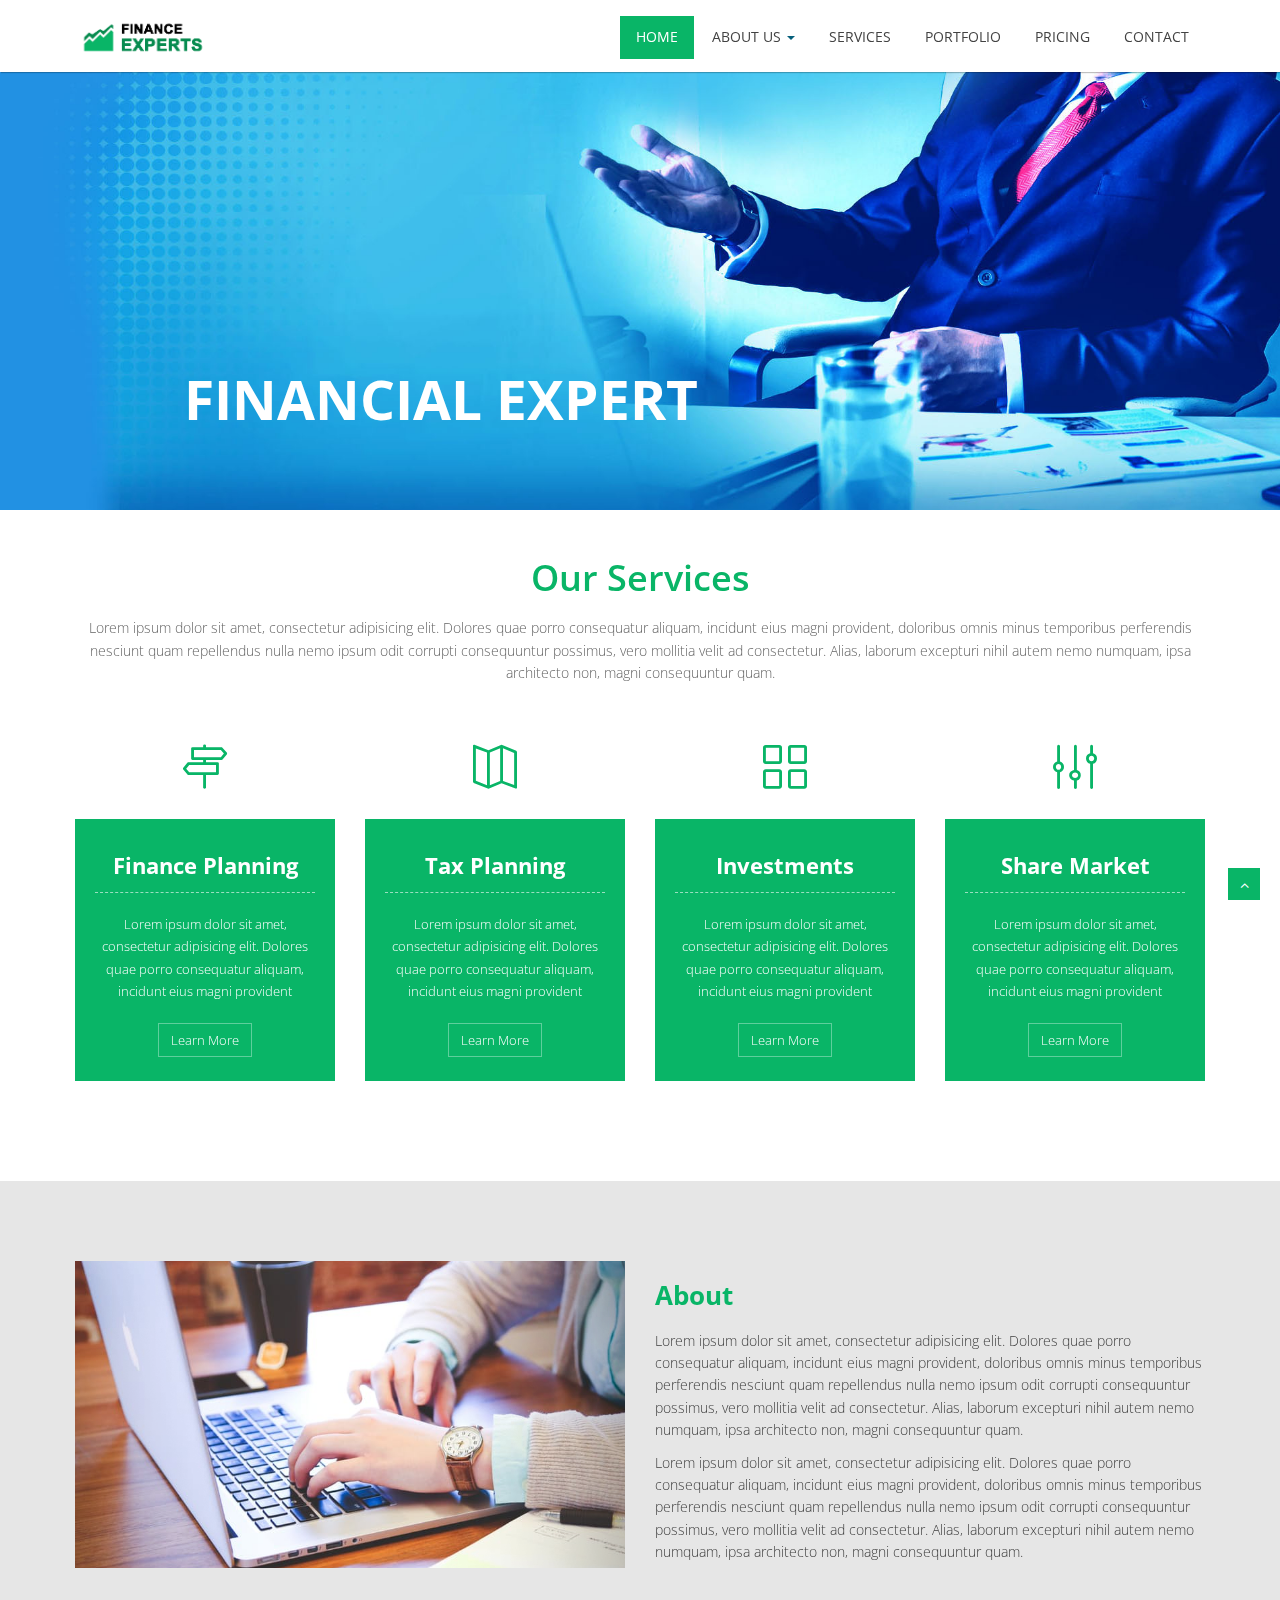
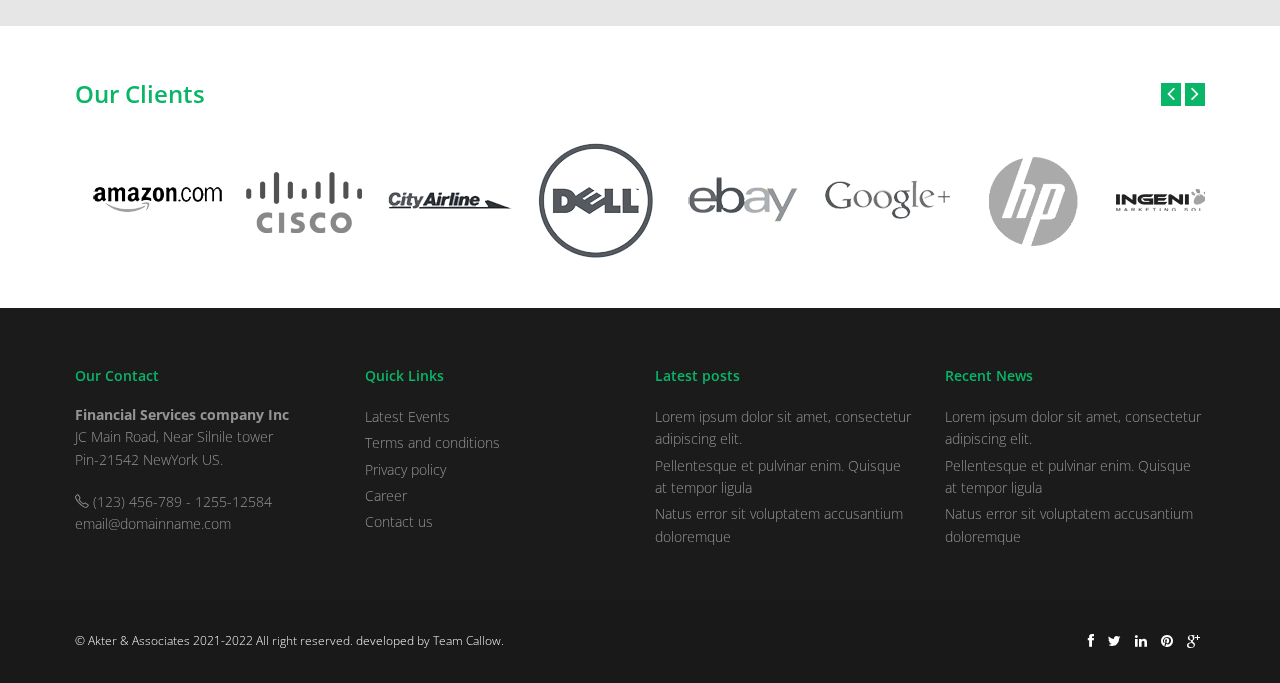
==== commit 546dc6b5: "title footer link change" ====
--- a/index.html
+++ b/index.html
@@ -2,10 +2,10 @@
 <html lang="en">
 <head>
 <meta charset="utf-8">
-<title>Financial Services Bootstrap Corporate Web Template</title>
+<title>Akter & Associates </title>
 <meta name="viewport" content="width=device-width, initial-scale=1.0" />
-<meta name="description" content="" />
-<meta name="author" content="http://webthemez.com" />
+<meta name="description" content="Akter & Associates" />
+<meta name="author" content="http://swahid.github.com" />
 <!-- css -->
 <link href="css/bootstrap.min.css" rel="stylesheet" />
 <link rel="stylesheet" href="simple-line-icons/css/simple-line-icons.css">
@@ -41,9 +41,9 @@
                         <a href="#" data-toggle="dropdown" class="dropdown-toggle">About Us <b class="caret"></b></a>
                         <ul class="dropdown-menu">
                             <li><a href="about.html">Company</a></li>
-                            <li><a href="#">Our Team</a></li>
-                            <li><a href="#">News</a></li> 
-                            <li><a href="#">Investors</a></li>
+                            <li><a href="about.html">Our Team</a></li>
+                            <li><a href="about.html">News</a></li> 
+                            <li><a href="about.html">Partners</a></li>
                         </ul>
                     </li>
 						<li><a href="services.html">Services</a></li> 
@@ -286,7 +286,7 @@
 				<div class="col-lg-6">
 					<div class="copyright">
 						<p>
-							<span>&copy; Financial Services 2018 All right reserved. <a href="http://webthemez.com/free-bootstrap-templates/" target="_blank">Free Bootstrap Templates</a> by WebThemez.
+							<span>&copy; Akter & Associates 2021-2022 All right reserved. <a href="http://swahid.github.com/" target="_blank">developed</a> by Team Callow.
 						</p>
 					</div>
 				</div>
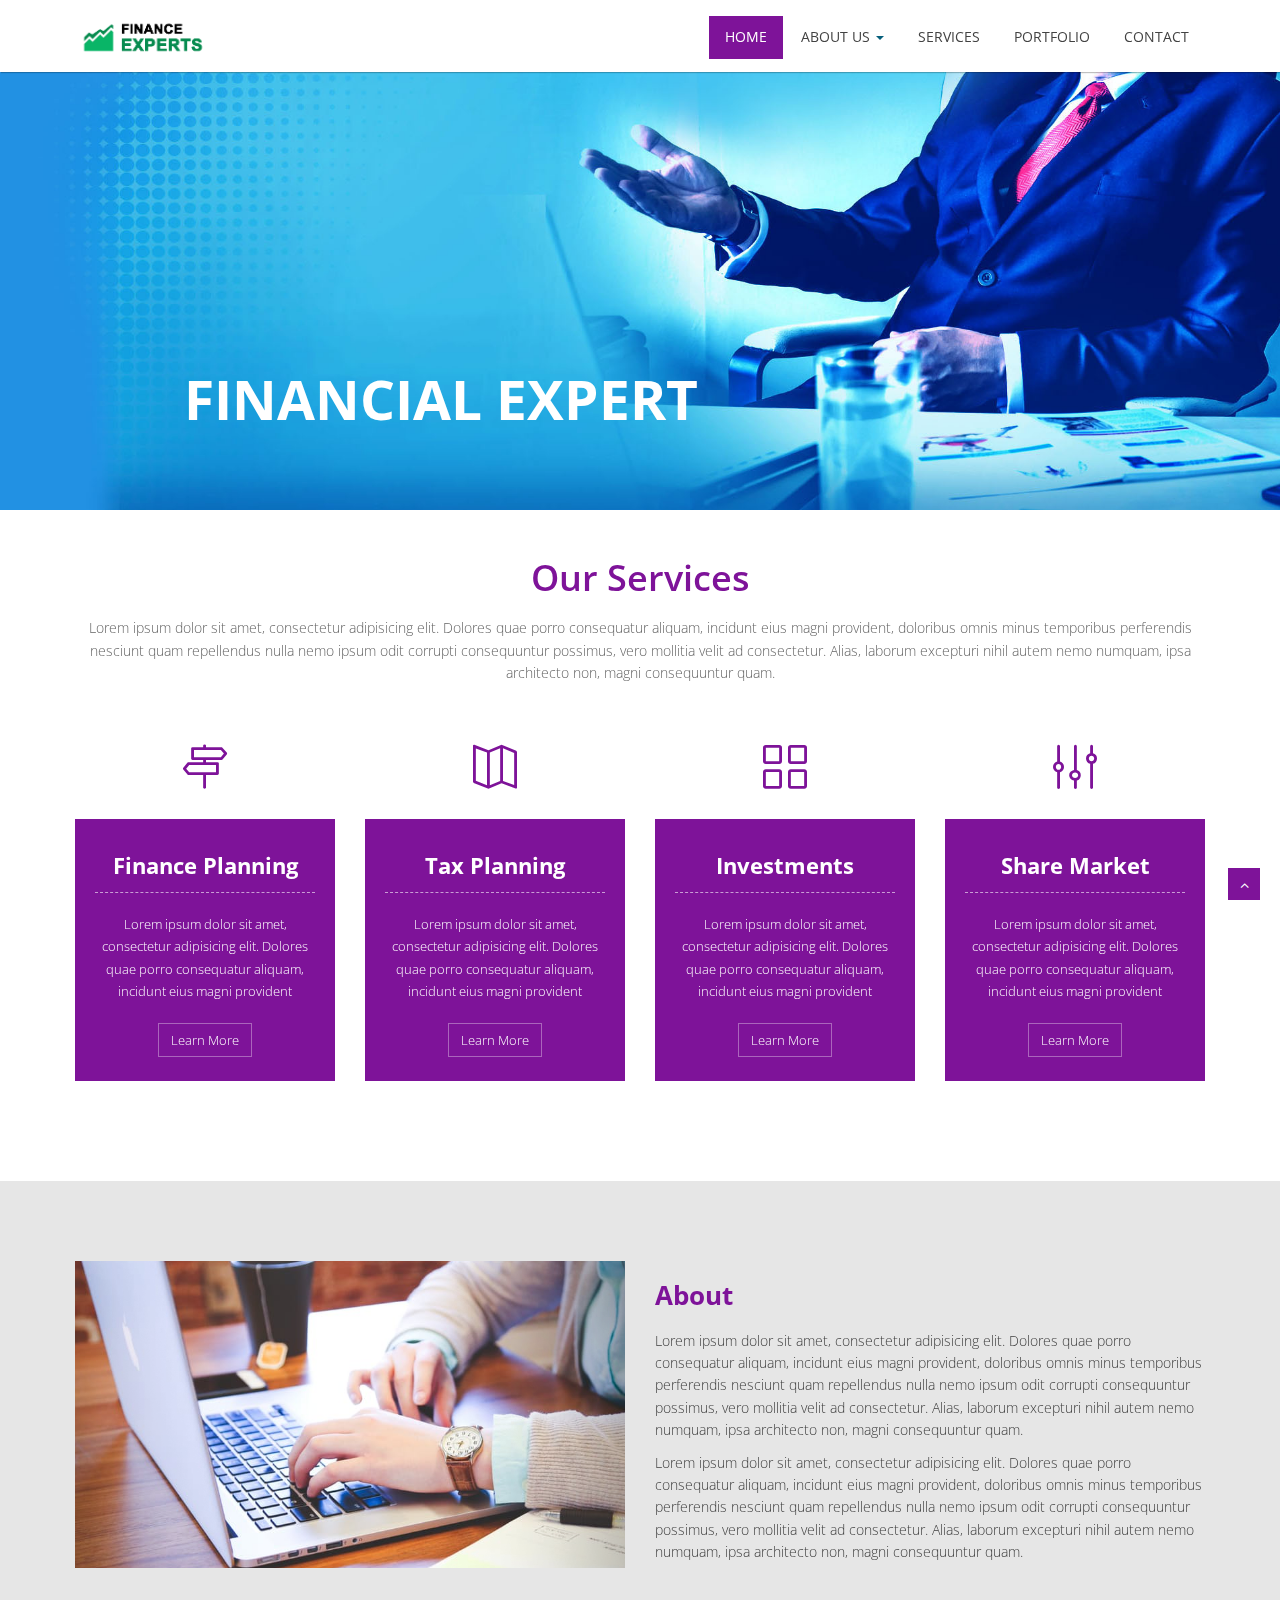
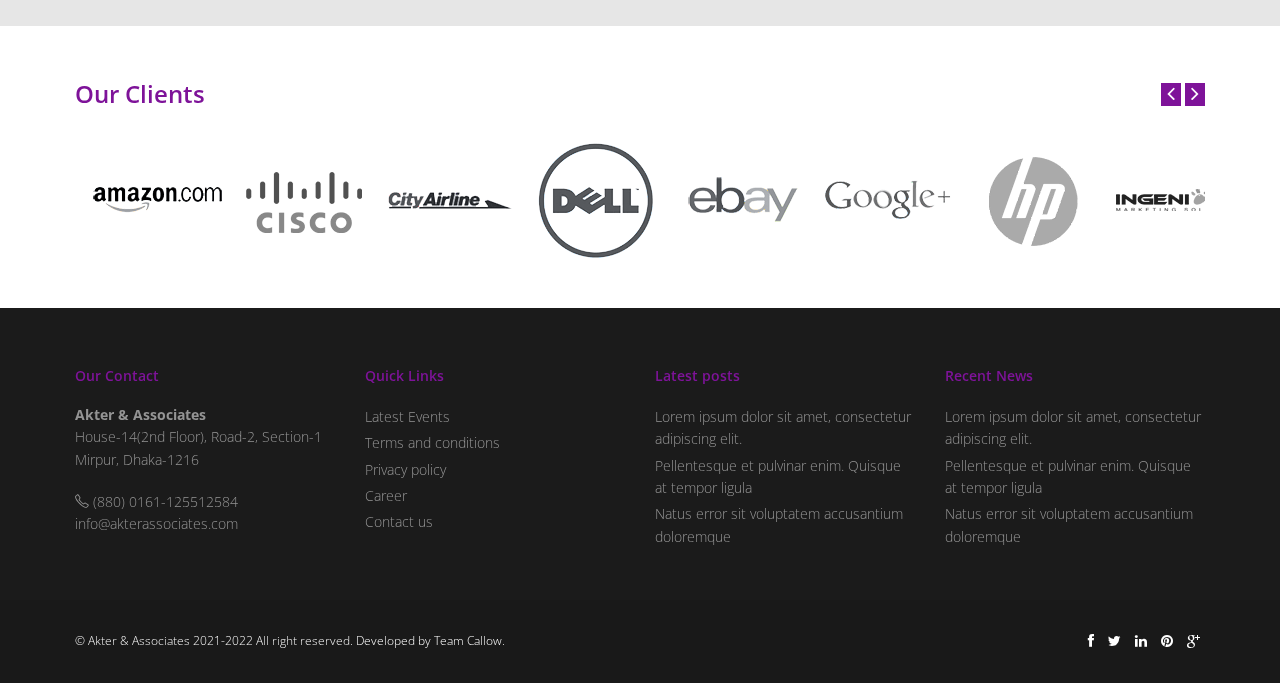
==== commit e2f187f6: "price page remove & team tag add" ====
--- a/index.html
+++ b/index.html
@@ -41,14 +41,13 @@
                         <a href="#" data-toggle="dropdown" class="dropdown-toggle">About Us <b class="caret"></b></a>
                         <ul class="dropdown-menu">
                             <li><a href="about.html">Company</a></li>
-                            <li><a href="about.html">Our Team</a></li>
+                            <li><a href="about.html#team">Our Team</a></li>
                             <li><a href="about.html">News</a></li> 
                             <li><a href="about.html">Partners</a></li>
                         </ul>
                     </li>
 						<li><a href="services.html">Services</a></li> 
                         <li><a href="portfolio.html">Portfolio</a></li>
-                        <li><a href="pricing.html">Pricing</a></li>
                         <li><a href="contact.html">Contact</a></li>
                     </ul>
                 </div>
@@ -237,12 +236,12 @@
 				<div class="widget">
 					<h5 class="widgetheading">Our Contact</h5>
 					<address>
-					<strong>Financial Services company Inc</strong><br>
-					JC Main Road, Near Silnile tower<br>
-					 Pin-21542 NewYork US.</address>
+					<strong>Akter & Associates</strong><br>
+					House-14(2nd Floor), Road-2, Section-1<br>
+						Mirpur, Dhaka-1216</address>
 					<p>
-						<i class="icon-phone"></i> (123) 456-789 - 1255-12584 <br>
-						<i class="icon-envelope-alt"></i> email@domainname.com
+						<i class="icon-phone"></i> (880) 0161-125512584 <br>
+						<i class="icon-envelope-alt"></i> info@akterassociates.com
 					</p>
 				</div>
 			</div>
@@ -286,7 +285,7 @@
 				<div class="col-lg-6">
 					<div class="copyright">
 						<p>
-							<span>&copy; Akter & Associates 2021-2022 All right reserved. <a href="http://swahid.github.com/" target="_blank">developed</a> by Team Callow.
+							<span>&copy; Akter & Associates 2021-2022 All right reserved. <a href="http://swahid.github.io/" target="_blank">Developed by Team Callow</a>.
 						</p>
 					</div>
 				</div>
--- a/css/style.css
+++ b/css/style.css
@@ -26,16 +26,16 @@
 	clear:both;
 }
 
-h1,h2, h3, h4, h5, h6 {
-	font-family:'Open Sans', Arial, sans-serif;
-	font-weight: 600;
-	line-height:1.1em;
-	color: #09b567;
-	margin-bottom: 20px;
-}
- h2{
-    font-size: 26px;
-    font-weight: 700;
+h1,h2, h3, h4, h5, h6 {
+	font-family:'Open Sans', Arial, sans-serif;
+	font-weight: 600;
+	line-height:1.1em;
+	color: #7e1399;
+	margin-bottom: 20px;
+}
+ h2{
+    font-size: 26px;
+    font-weight: 700;
 }
 .container {
 	padding:0 20px 0 20px;
@@ -49,17 +49,17 @@
 	margin:0;	
 	padding:0;
 }
-.navbar-toggle {
-    position: relative;
-    float: right;
-    padding: 9px 10px;
-    margin-top: 8px;
-    margin-right: 15px;
-    margin-bottom: 8px;
-    background-color: transparent;
-    background-image: none;
-    border: 0;
-    border-radius: 4px;
+.navbar-toggle {
+    position: relative;
+    float: right;
+    padding: 9px 10px;
+    margin-top: 8px;
+    margin-right: 15px;
+    margin-bottom: 8px;
+    background-color: transparent;
+    background-image: none;
+    border: 0;
+    border-radius: 4px;
 }
 .row,.row-fluid {
 	margin-bottom:30px;
@@ -103,7 +103,7 @@
     padding: 0 0 0 15px;
 }
 .navbar-default .navbar-brand{
-color: #1891EC;
+color: #8e24aa;
 }
 .navbar-default .navbar-brand img{
 width:140px;
@@ -113,11 +113,11 @@
     margin-right: 0;
 }
 header .navbar {min-height: 70px;padding: 18px 0;background: #ffffff;}
-.home-page header .navbar-default{
-    background: #ffffff;
-    /* position: absolute; */
-    width: 100%;
-    box-shadow: 1px 1px 1px rgba(0, 0, 0, 0.24);
+.home-page header .navbar-default{
+    background: #ffffff;
+    /* position: absolute; */
+    width: 100%;
+    box-shadow: 1px 1px 1px rgba(0, 0, 0, 0.24);
 }
 
 header .nav li a:hover,
@@ -279,16 +279,16 @@
   font-weight: normal;
 }
 
-.navbar .nav a:hover {
-	background:none;
-	color: #09b567 !important;
-}
-
-.navbar .nav > .active > a,.navbar .nav > .active > a:hover {
-	background:none;
-	color: #ffffff !important;
-	border: 1px solid #09b567 !important;
-	background: #09b567;
+.navbar .nav a:hover {
+	background:none;
+	color: #7e1399 !important;
+}
+
+.navbar .nav > .active > a,.navbar .nav > .active > a:hover {
+	background:none;
+	color: #ffffff !important;
+	border: 1px solid #7e1399 !important;
+	background: #7e1399;
 }
 
 .navbar .nav > .active > a:active,.navbar .nav > .active > a:focus {
@@ -388,7 +388,7 @@
 /* border: #609cec 1px solid; */
 /* background:#609cec; */
 }
-.skill-home .icons {color: #09b567;font-size: 44px;-ms-border-radius: 50%;-moz-border-radius: 50%;text-align: center;float: left;width: 100%;padding: 15px;}
+.skill-home .icons {color: #7e1399;font-size: 44px;-ms-border-radius: 50%;-moz-border-radius: 50%;text-align: center;float: left;width: 100%;padding: 15px;}
 .skill-home h2 {
 padding-top: 20px;
 font-size: 36px;
@@ -423,7 +423,7 @@
 margin: 0 0 0 0;
 background: #ffffff;
 text-align: center;
-color: #1891EC;
+color: #8e24aa;
 display: inline-table;
 width: 70px;
 height: 70px;
@@ -432,7 +432,7 @@
 -webkit-border-radius: 50%;
 border-radius: 50%;
 font-size: 42px; 
-border: 1px solid #1891EC;
+border: 1px solid #8e24aa;
 display: none;
 }
 
@@ -451,8 +451,8 @@
 display: block;
 max-width: 100%;
 }
-.aboutUs h2 {
-    color: #09b567;
+.aboutUs h2 {
+    color: #7e1399;
 }
 /* Testimonial
 ----------------------------------*/
@@ -471,12 +471,12 @@
 line-height: 30px;
 font-style: italic;
 } 
-section.jumbobox {
-	background:#fff;
-	padding: 28px 0 0 0;
-	float: left;
-	width: 100%;
-	text-align: center;
+section.jumbobox {
+	background:#fff;
+	padding: 28px 0 0 0;
+	float: left;
+	width: 100%;
+	text-align: center;
 }
 .team-member{
 	text-align:center;
@@ -539,14 +539,14 @@
 	margin-top:10px;
 }
  
-.box {
-	width: 100%;
-	/* border: 1px solid #D4D4D4; */
-	display: inline-block;
-	background: #ffffff;
-	padding-bottom: 20px;
-	float: left;
-	text-align: center;
+.box {
+	width: 100%;
+	/* border: 1px solid #D4D4D4; */
+	display: inline-block;
+	background: #ffffff;
+	padding-bottom: 20px;
+	float: left;
+	text-align: center;
 }
 .box-gray  {
 	background: #f8f8f8;
@@ -614,16 +614,16 @@
 .features .features-item .features .icon {
   float: left;
 }
-.features .features-item .features .icon i {
-  z-index: 99;
-  font-size: 26px;
-  margin: 2px 8px 0 0;
-  color: #ffffff;
-  background: #0ab568;
-  padding: 16px;
-  height: 58px;
-  display: inline-block;
-  border: 1px solid #055999;
+.features .features-item .features .icon i {
+  z-index: 99;
+  font-size: 26px;
+  margin: 2px 8px 0 0;
+  color: #ffffff;
+  background: #7e1399;
+  padding: 16px;
+  height: 58px;
+  display: inline-block;
+  border: 1px solid #831383;
 }
 .features .features-item .features-content {
   margin-left: 80px;
@@ -652,15 +652,15 @@
 #inner-headline{background: #2291e3 url(../img/slides/1.jpg) top right;position: relative;margin: 0;padding: 24px 0;background-size: 70%;background-repeat: no-repeat;}
 #inner-headline:before{content:'';position: absolute;/* background: rgba(0, 0, 0, 0.42); */z-index: 1;top: 0;left: 0;right: 0;bottom: 0;}
 
-#inner-headline h2.pageTitle{
-	color: #ffffff;
-	padding: 5px 0;
-	text-align:center;
-	display:block;
-	font-size: 40px;
-	font-weight: 700;
-	position: relative;
-	z-index: 3;
+#inner-headline h2.pageTitle{
+	color: #ffffff;
+	padding: 5px 0;
+	text-align:center;
+	display:block;
+	font-size: 40px;
+	font-weight: 700;
+	position: relative;
+	z-index: 3;
 }
 
 /* --- breadcrumbs --- */
@@ -870,13 +870,13 @@
 		    transform: rotateY(0deg) scale(1,1);
 }
 
-.item-thumbs .hover-wrap .overlay-img {
-	position: absolute;
-	width: 100%;
-	height: 100%;
-	opacity: 0.80;
-	filter: alpha(opacity=80);
-	background: rgba(9, 181, 103, 0.69);
+.item-thumbs .hover-wrap .overlay-img {
+	position: absolute;
+	width: 100%;
+	height: 100%;
+	opacity: 0.80;
+	filter: alpha(opacity=80);
+	background: rgba(9, 181, 103, 0.69);
 }
 
 .item-thumbs .hover-wrap .overlay-img-thumb {
@@ -899,20 +899,20 @@
 	list-style:none;
 }
 
-ul.portfolio-categ li{margin: 0;float: left;list-style: none;font-size: 13px;font-weight: 600;border: 1px solid #09b567;margin-right: 15px;}
-
-ul.portfolio-categ li a{
-	display:block;
-	padding: 8px 20px;
-	color: #09b567;
-}
-ul.portfolio-categ li.active{
--border: 1px solid #09b567;
--background-color: #09b567;
--color: #0F0F29 !important;
+ul.portfolio-categ li{margin: 0;float: left;list-style: none;font-size: 13px;font-weight: 600;border: 1px solid #7e1399;margin-right: 15px;}
+
+ul.portfolio-categ li a{
+	display:block;
+	padding: 8px 20px;
+	color: #7e1399;
+}
+ul.portfolio-categ li.active{
+
+border: 1px solid #7e1399;
+
+background-color: #7e1399;
+
+color: #0F0F29 !important;
 }
 ul.portfolio-categ li.active a:hover, ul.portfolio-categ li a:hover,ul.portfolio-categ li a:focus,ul.portfolio-categ li a:active {
 	text-decoration:none;
@@ -977,13 +977,13 @@
 .info-blocks {
 margin-bottom: 15px;
 }
-.info-blocks i.icon-info-blocks {float: left;color: #09b567;font-size: 30px;min-width: 50px;margin-top: 6px;text-align: center;background: #FFFFFF;height: 64px;padding: 18px;border: 1px solid #09b567;}
+.info-blocks i.icon-info-blocks {float: left;color: #7e1399;font-size: 30px;min-width: 50px;margin-top: 6px;text-align: center;background: #FFFFFF;height: 64px;padding: 18px;border: 1px solid #7e1399;}
 .info-blocks .info-blocks-in {
 padding: 0 10px;
 overflow: hidden;
 }
 .info-blocks .info-blocks-in h3 {
-color: #555;
+color: #7c0b91;
 font-size: 20px;
 line-height: 28px;
 margin:0px;
@@ -1007,7 +1007,7 @@
 blockquote cite:before 					{ content:"\2014 \0020"; }
 blockquote cite a,
 blockquote cite a:visited,
-blockquote cite a:visited 				{ color:#555; }
+blockquote cite a:visited 				{ color:rgb(173, 169, 169); }
 
 /* --- pullquotes --- */
 
@@ -1030,7 +1030,7 @@
 }
 
 /* --- button --- */
-.btn{text-align: center;background: #09b567;color: #fff;border-radius: 0;border: none;padding: 8px 15px;}
+.btn{text-align: center;background: #7e1399;color: #fff;border-radius: 0;border: none;padding: 8px 15px;}
 .btn-theme {
 	color: #fff;
 	background: transparent;
@@ -1119,7 +1119,7 @@
 	right:0;
 
 }
-.box-area{float: left;text-align: center;padding: 14px 20px;width: 100%;background: #09b567;color: #fff;font-size: 13px;}
+.box-area{float: left;text-align: center;padding: 14px 20px;width: 100%;background: #7e1399;color: #fff;font-size: 13px;}
 /* --- Map --- */
 .map{
 	position:relative;
@@ -1277,11 +1277,11 @@
 	 
 }
 
-.pricing-box-item .pricing-heading h3 strong {
-	font-size: 24px;
-	font-weight: bold;
-	letter-spacing:-1px;
-	color: #8c8c8c;
+.pricing-box-item .pricing-heading h3 strong {
+	font-size: 24px;
+	font-weight: bold;
+	letter-spacing:-1px;
+	color: #8c8c8c;
 }
 .pricing-box-item .pricing-heading h3 {
 	font-size:32px;
@@ -1297,13 +1297,13 @@
 	padding: 11px 0 5px; 
 }
 
-.pricing-box-item .pricing-terms  h6 {
-	margin-top: 20px;
-	color: #09b567;
-	font-size: 22px;
-	font-weight: normal;
-	/* background: #ffc02a; */
-	padding: 20px 0;
+.pricing-box-item .pricing-terms  h6 {
+	margin-top: 20px;
+	color: #7e1399;
+	font-size: 22px;
+	font-weight: normal;
+	/* background: #ffc02a; */
+	padding: 20px 0;
 }
 
 .pricing-box-item .icon .price-circled {
@@ -1385,8 +1385,8 @@
 	color:#eee;
 }
 
-footer h1, footer h2, footer h3, footer h4, footer h5, footer h6{
-	color: #09b567;
+footer h1, footer h2, footer h3, footer h4, footer h5, footer h6{
+	color: #7e1399;
 }
 
 footer address {
@@ -1437,13 +1437,13 @@
   
 
 /* scroll to top */
-.scrollup{
-    position:fixed;
-    width:32px;
-    height:32px;
-    bottom:0px;
-    right:20px;
-    background: #09b567;
+.scrollup{
+    position:fixed;
+    width:32px;
+    height:32px;
+    bottom:0px;
+    right:20px;
+    background: #7e1399;
 }
 
 a.scrollup {
@@ -1560,9 +1560,9 @@
 .margintop40{
 	margin-top:40px;
 }
-header .nav .caret {
-    border-bottom-color: #f5f5f5;
-    border-top-color: #055f7b;
+header .nav .caret {
+    border-bottom-color: #f5f5f5;
+    border-top-color: #055f7b;
 }
 
 /*  Media queries 
